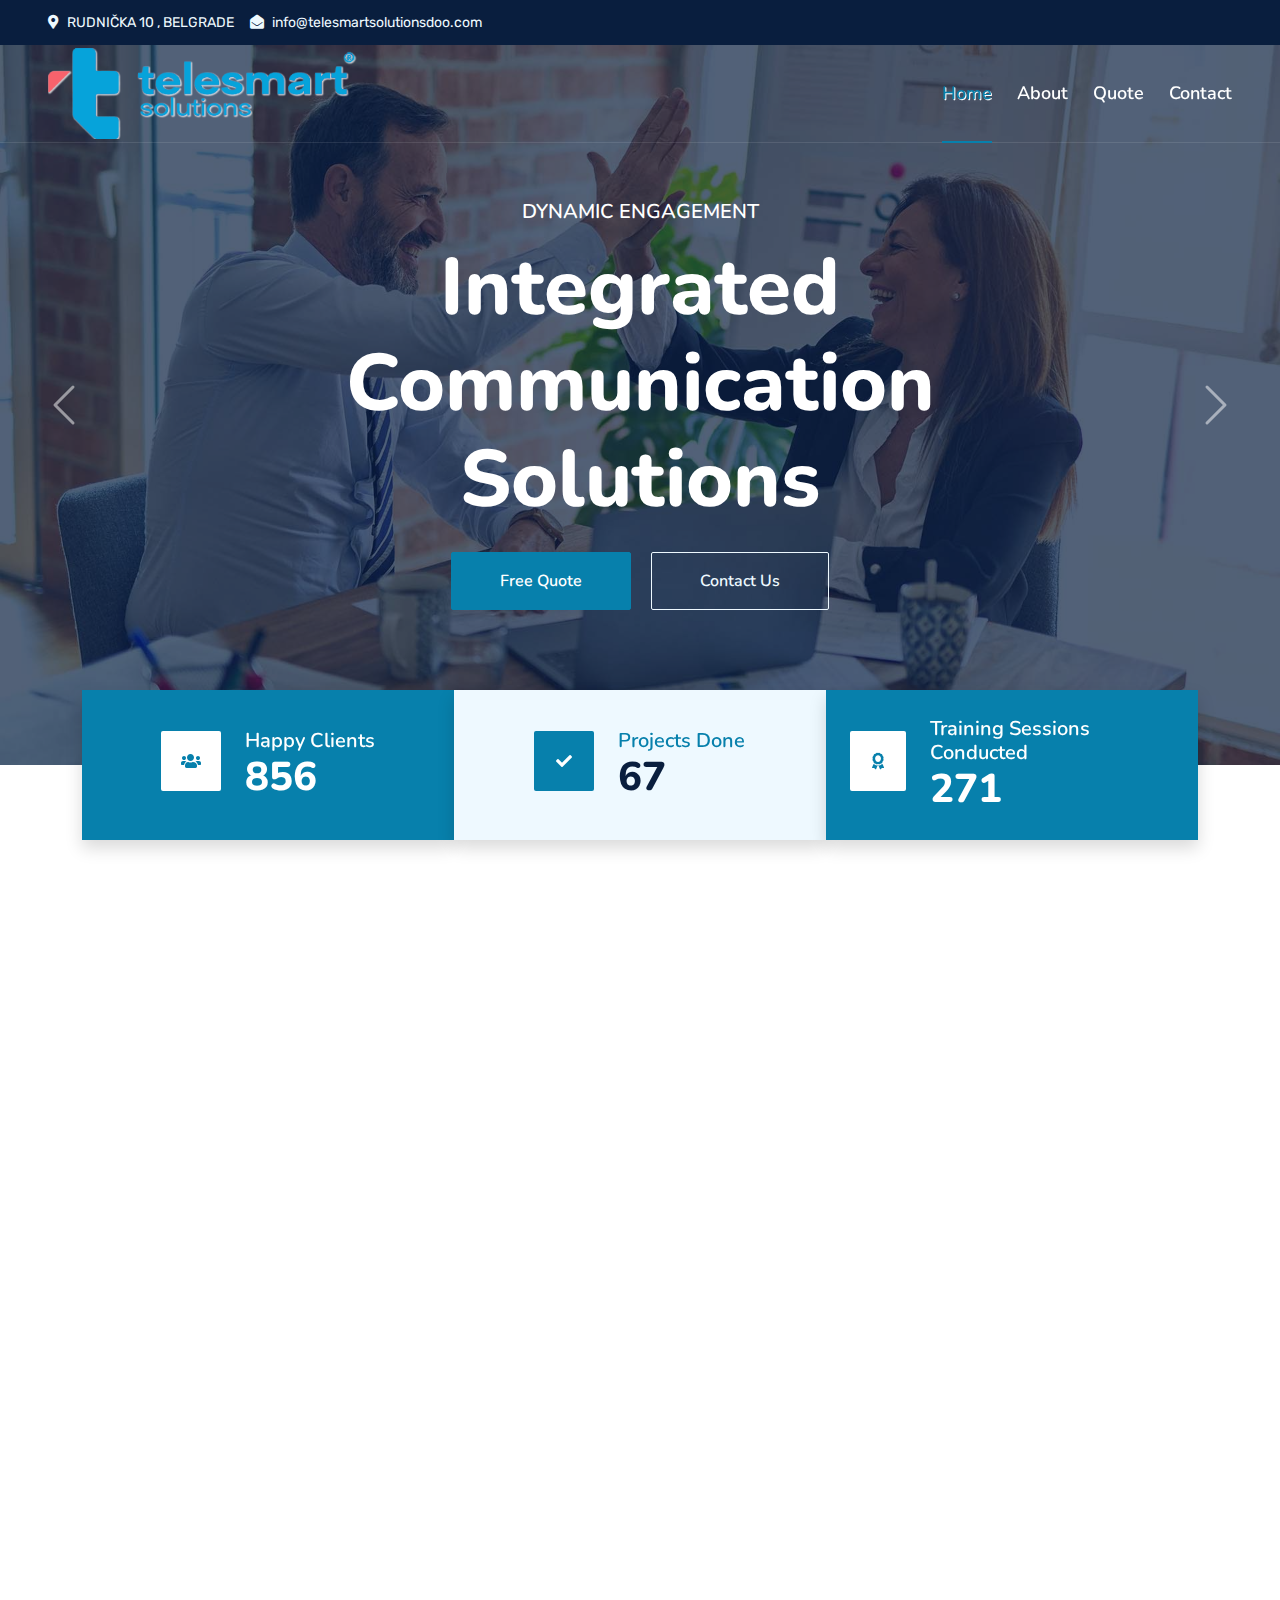
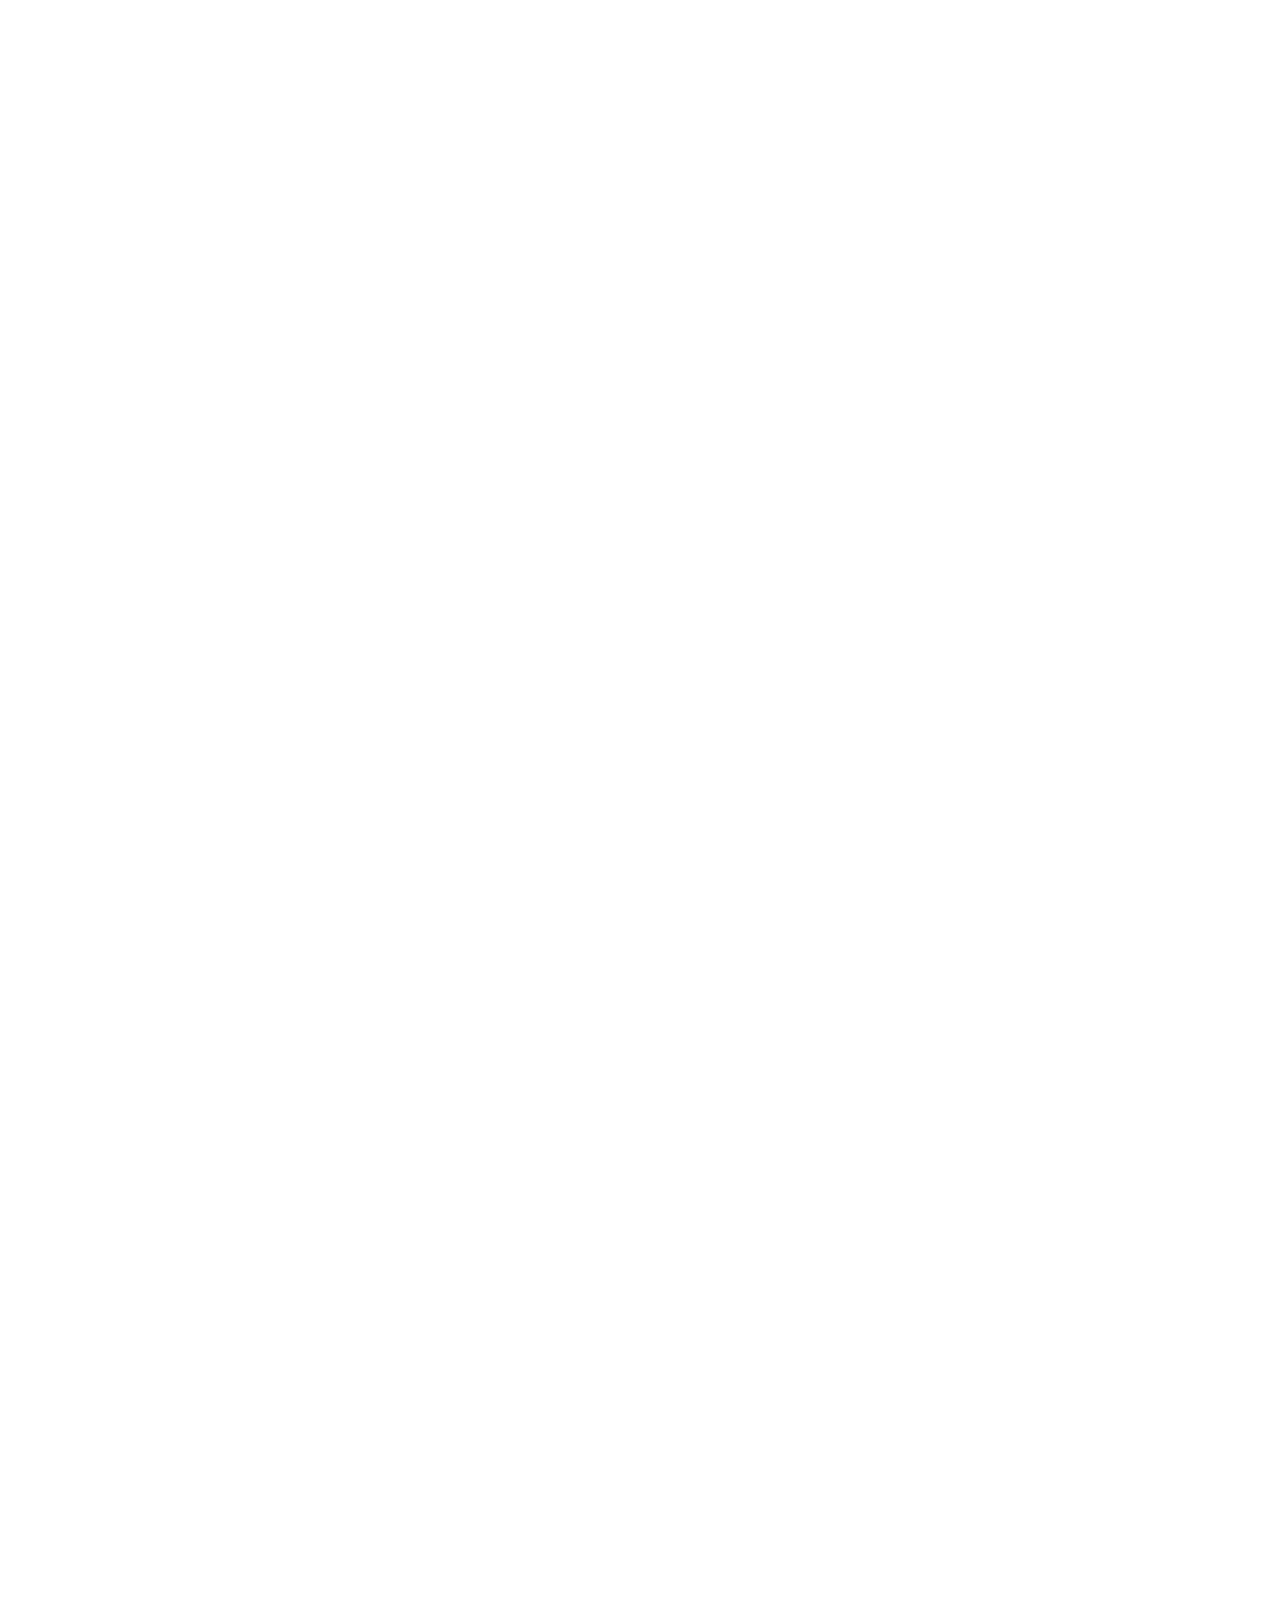
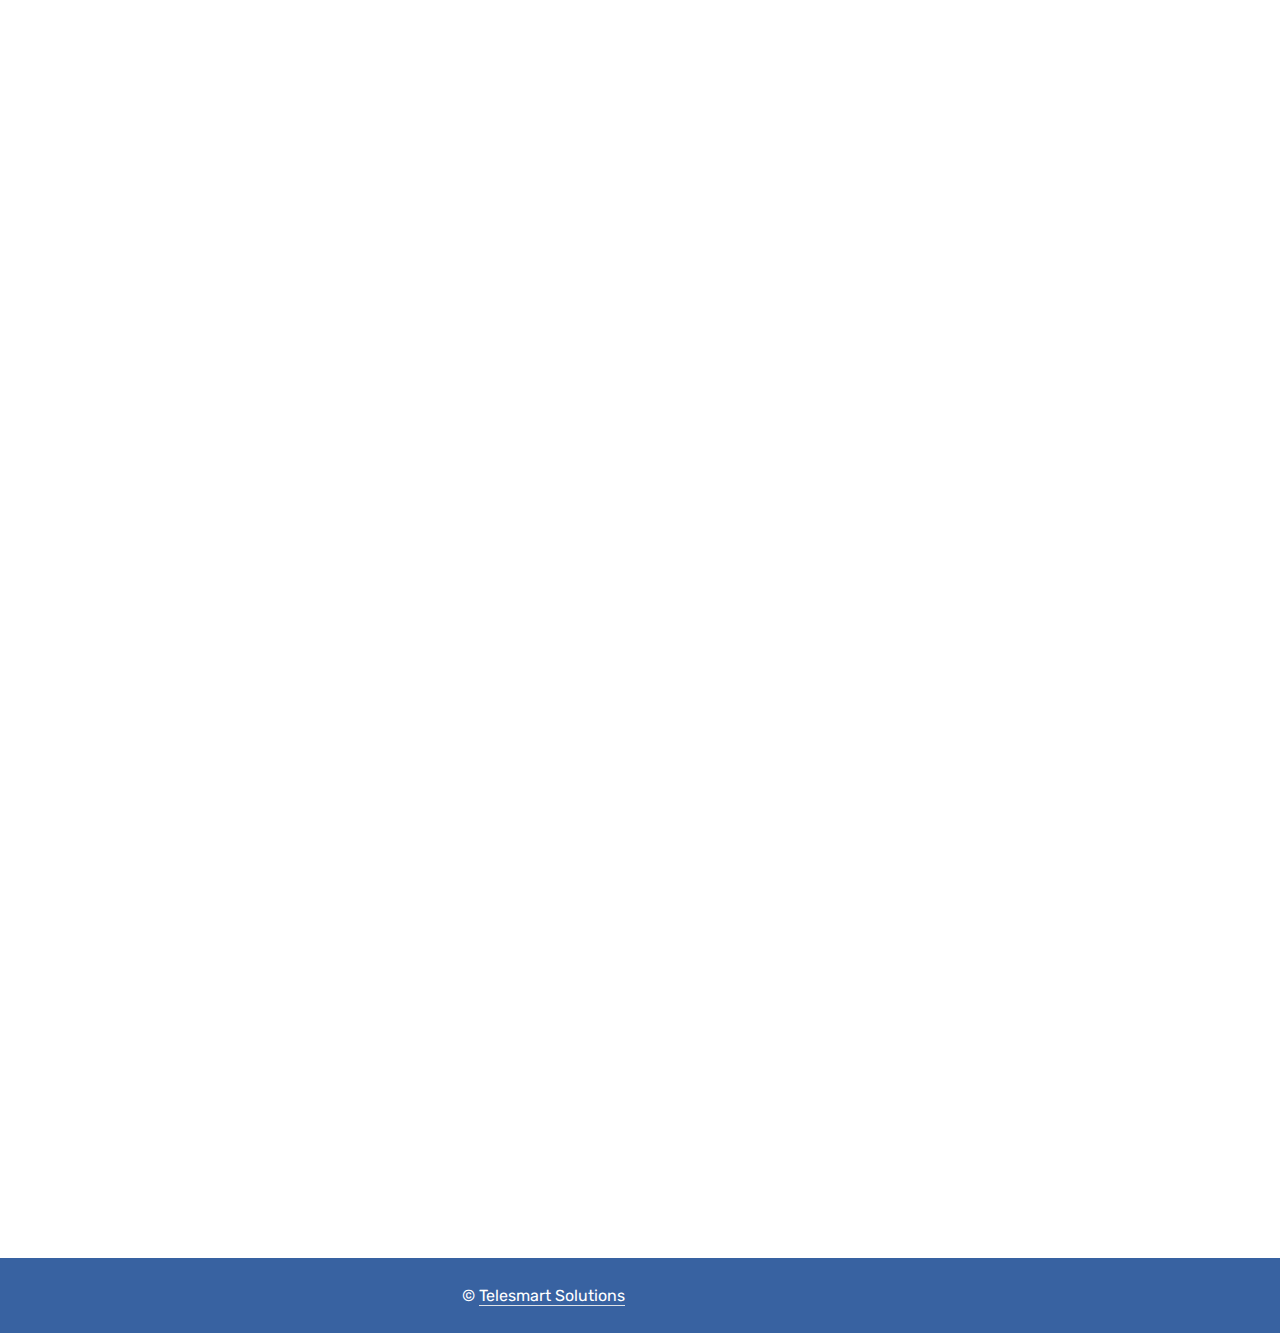
==== index.html @ 0336712b "color changed" ====
<!DOCTYPE html>
<html lang="en">

<head>
    <meta charset="utf-8">
    <title>Telesmart Solutions</title>
    <meta content="width=device-width, initial-scale=1.0" name="viewport">
    <meta content="Free HTML Templates" name="keywords">
    <meta content="Free HTML Templates" name="description">

    <!-- Favicon -->
    <link href="img/favicon.png" rel="icon">

    <!-- Google Web Fonts -->
    <link rel="preconnect" href="https://fonts.googleapis.com">
    <link rel="preconnect" href="https://fonts.gstatic.com" crossorigin>
    <link href="https://fonts.googleapis.com/css2?family=Nunito:wght@400;600;700;800&family=Rubik:wght@400;500;600;700&display=swap" rel="stylesheet">

    <!-- Icon Font Stylesheet -->
    <link href="https://cdnjs.cloudflare.com/ajax/libs/font-awesome/5.10.0/css/all.min.css" rel="stylesheet">
    <link href="https://cdn.jsdelivr.net/npm/bootstrap-icons@1.4.1/font/bootstrap-icons.css" rel="stylesheet">

    <!-- Libraries Stylesheet -->
    <link href="lib/owlcarousel/assets/owl.carousel.min.css" rel="stylesheet">
    <link href="lib/animate/animate.min.css" rel="stylesheet">

    <!-- Customized Bootstrap Stylesheet -->
    <link href="css/bootstrap.min.css" rel="stylesheet">

    <!-- Template Stylesheet -->
    <link href="css/style.css" rel="stylesheet">
</head>

<body>
    <!-- Spinner Start -->
    <div id="spinner" class="show bg-white position-fixed translate-middle w-100 vh-100 top-50 start-50 d-flex align-items-center justify-content-center">
        <div class="spinner"></div>
    </div>
    <!-- Spinner End -->


    <!-- Topbar Start -->
    <div class="container-fluid bg-dark px-5 d-none d-lg-block">
        <div class="row gx-0">
            <div class="col-lg-8 text-center text-lg-start mb-2 mb-lg-0">
                <div class="d-inline-flex align-items-center" style="height: 45px;">
                    <small class="me-3 text-light"><i class="fa fa-map-marker-alt me-2"></i>RUDNIČKA 10 , BELGRADE</small>
                    <!-- <small class="me-3 text-light"><i class="fa fa-phone-alt me-2"></i>+012 345 6789</small> -->
                    <small class="text-light"><i class="fa fa-envelope-open me-2"></i>info@telesmartsolutionsdoo.com</small>
                </div>
            </div>

        </div>
    </div>
    <!-- Topbar End -->


    <!-- Navbar & Carousel Start -->
    <div class="container-fluid position-relative p-0">
        <nav class="navbar navbar-expand-lg navbar-dark px-5 py-3 py-lg-0">
            <a href="index.html" class="navbar-brand p-0">
                <!-- <h1 class="m-0"><i class="fa fa-user-tie me-2"></i>Telessmart</h1> -->
                <img src="./img/telesmart.png" alt="Brand Icon" class="w-75">
            </a>
            <button class="navbar-toggler" type="button" data-bs-toggle="collapse" data-bs-target="#navbarCollapse">
                <span class="fa fa-bars"></span>
            </button>
            <div class="collapse navbar-collapse" id="navbarCollapse">
                <div class="navbar-nav ms-auto py-0">
                    <a href="index.html" class="nav-item nav-link active">Home</a>
                    <a href="/about.html" class="nav-item nav-link">About</a>
                    <a href="/quote.html" class="nav-item nav-link">Quote</a>
                   

                    <a href="contact.html" class="nav-item nav-link">Contact</a>
                </div>
                
            </div>
        </nav>

        <div id="header-carousel" class="carousel slide carousel-fade" data-bs-ride="carousel">
            <div class="carousel-inner">
                <div class="carousel-item active">
                    <img class="w-100" src="img/carousel-1.jpg" alt="Image">
                    <div class="carousel-caption d-flex flex-column align-items-center justify-content-center">
                        <div class="p-3" style="max-width: 900px;">
                            <h5 class="text-white text-uppercase mb-3 animated slideInDown">Dynamic Engagement</h5>
                            <h1 class="display-1 text-white mb-md-4 animated zoomIn">Integrated Communication Solutions</h1>
                            <a href="#quote" class="btn btn-primary py-md-3 px-md-5 me-3 animated slideInLeft">Free Quote</a>
                            <a href="" class="btn btn-outline-light py-md-3 px-md-5 animated slideInRight">Contact Us</a>
                        </div>
                    </div>
                </div>
                <div class="carousel-item">
                    <img class="w-100" src="img/carousel-2.jpg" alt="Image">
                    <div class="carousel-caption d-flex flex-column align-items-center justify-content-center">
                        <div class="p-3" style="max-width: 900px;">
                            <h5 class="text-white text-uppercase mb-3 animated slideInDown">Purposeful Dialogue</h5>
                            <h1 class="display-1 text-white mb-md-4 animated zoomIn">Creative Information Exchange</h1>
                            <a href="#quote" class="btn btn-primary py-md-3 px-md-5 me-3 animated slideInLeft">Free Quote</a>
                            <a href="" class="btn btn-outline-light py-md-3 px-md-5 animated slideInRight">Contact Us</a>
                        </div>
                    </div>
                </div>
            </div>
            <button class="carousel-control-prev" type="button" data-bs-target="#header-carousel"
                data-bs-slide="prev">
                <span class="carousel-control-prev-icon" aria-hidden="true"></span>
                <span class="visually-hidden">Previous</span>
            </button>
            <button class="carousel-control-next" type="button" data-bs-target="#header-carousel"
                data-bs-slide="next">
                <span class="carousel-control-next-icon" aria-hidden="true"></span>
                <span class="visually-hidden">Next</span>
            </button>
        </div>
    </div>
    <!-- Navbar & Carousel End -->


    <!-- Full Screen Search Start -->
    <div class="modal fade" id="searchModal" tabindex="-1">
        <div class="modal-dialog modal-fullscreen">
            <div class="modal-content" style="background: rgba(9, 30, 62, .7);">
                <div class="modal-header border-0">
                    <button type="button" class="btn bg-white btn-close" data-bs-dismiss="modal" aria-label="Close"></button>
                </div>
                <div class="modal-body d-flex align-items-center justify-content-center">
                    <div class="input-group" style="max-width: 600px;">
                        <input type="text" class="form-control bg-transparent border-primary p-3" placeholder="Type search keyword">
                        <button class="btn btn-primary px-4"><i class="bi bi-search"></i></button>
                    </div>
                </div>
            </div>
        </div>
    </div>
    <!-- Full Screen Search End -->


    <!-- Facts Start -->
    <div class="container-fluid facts py-5 pt-lg-0">
        <div class="container py-5 pt-lg-0">
            <div class="row gx-0">
                <div class="col-lg-4 wow zoomIn" data-wow-delay="0.1s">
                    <div class="bg-primary shadow d-flex align-items-center justify-content-center p-4" style="height: 150px;">
                        <div class="bg-white d-flex align-items-center justify-content-center rounded mb-2" style="width: 60px; height: 60px;">
                            <i class="fa fa-users text-primary"></i>
                        </div>
                        <div class="ps-4">
                            <h5 class="text-white mb-0">Happy Clients</h5>
                            <h1 class="text-white mb-0" data-toggle="counter-up">2554</h1>
                        </div>
                    </div>
                </div>
                <div class="col-lg-4 wow zoomIn" data-wow-delay="0.3s">
                    <div class="bg-light shadow d-flex align-items-center justify-content-center p-4" style="height: 150px;">
                        <div class="bg-primary d-flex align-items-center justify-content-center rounded mb-2" style="width: 60px; height: 60px;">
                            <i class="fa fa-check text-white"></i>
                        </div>
                        <div class="ps-4">
                            <h5 class="text-primary mb-0">Projects Done</h5>
                            <h1 class="mb-0" data-toggle="counter-up">199</h1>
                        </div>
                    </div>
                </div>
                <div class="col-lg-4 wow zoomIn" data-wow-delay="0.6s">
                    <div class="bg-primary shadow d-flex align-items-center justify-content-center p-4" style="height: 150px;">
                        <div class="bg-white d-flex align-items-center justify-content-center rounded mb-2" style="width: 60px; height: 60px;">
                            <i class="fa fa-award text-primary"></i>
                        </div>
                        <div class="ps-4">
                            <h5 class="text-white mb-0">Training Sessions Conducted</h5>
                            <h1 class="text-white mb-0" data-toggle="counter-up">810</h1>
                        </div>
                    </div>
                </div>
            </div>
        </div>
    </div>
    <!-- Facts Start -->


    <!-- About Start -->
    <div class="container-fluid py-5 wow fadeInUp" data-wow-delay="0.1s">
        <div class="container py-5">
            <div class="row g-5">
                <div class="col-lg-7">
                    <div class="section-title position-relative pb-3 mb-5">
                        <h5 class="fw-bold text-primary text-uppercase">About Us</h5>
                        <h1 class="mb-0">"Global Reach, Innovative Telecom Solutions"</h1>
                    </div>
                    <p class="mb-4">With our innovative and accessible telecom solutions, we provide uninterrupted communication. Even in challenging conditions, we surpass boundaries by offering reliable connectivity.</p>
                    <div class="row g-0 mb-3">
                        <div class="col-sm-6 wow zoomIn" data-wow-delay="0.2s">
                            <h5 class="mb-3"><i class="fa fa-check text-primary me-3"></i>Customized Solutions</h5>
                            <h5 class="mb-3"><i class="fa fa-check text-primary me-3"></i>Professional Staff</h5>
                        </div>
                        <div class="col-sm-6 wow zoomIn" data-wow-delay="0.4s">
                            <h5 class="mb-3"><i class="fa fa-check text-primary me-3"></i>24/7 Support</h5>
                            <h5 class="mb-3"><i class="fa fa-check text-primary me-3"></i>Fair Prices</h5>
                        </div>
                    </div>
                   <!--  <div class="d-flex align-items-center mb-4 wow fadeIn" data-wow-delay="0.6s">
                        <div class="bg-primary d-flex align-items-center justify-content-center rounded" style="width: 60px; height: 60px;">
                            <i class="fa fa-phone-alt text-white"></i>
                        </div>
                        <div class="ps-4">
                            <h5 class="mb-2">Call to ask any question</h5>
                            <h4 class="text-primary mb-0">+012 345 6789</h4>
                        </div>
                    </div> -->
                    <a href="#quote" class="btn btn-primary py-3 px-5 mt-3 wow zoomIn" data-wow-delay="0.9s">Request A Quote</a>
                </div>
                <div class="col-lg-5" style="min-height: 500px;">
                    <div class="position-relative h-100">
                        <img class="position-absolute w-100 h-100 rounded wow zoomIn" data-wow-delay="0.9s" src="img/about.jpg" style="object-fit: cover;">
                    </div>
                </div>
            </div>
        </div>
    </div>
    <!-- About End -->


    <!-- Features Start -->
    <div class="container-fluid py-5 wow fadeInUp" data-wow-delay="0.1s">
        <div class="container py-5">
            <div class="section-title text-center position-relative pb-3 mb-5 mx-auto" style="max-width: 600px;">
                <h5 class="fw-bold text-primary text-uppercase">Why Choose Us</h5>
                <h1 class="mb-0">Your Gateway to Global Communication</h1>
            </div>
            <div class="row g-5">
                <div class="col-lg-4">
                    <div class="row g-5">
                        <div class="col-12 wow zoomIn" data-wow-delay="0.2s">
                            <div class="bg-primary rounded d-flex align-items-center justify-content-center mb-3" style="width: 60px; height: 60px;">
                                <i class="fa fa-cubes text-white"></i>
                            </div>
                            <h4>Peak Performers</h4>
                            <p class="mb-0">Our team consistently delivers top-tier results, setting industry benchmarks for quality and efficiency</p>
                        </div>
                        <div class="col-12 wow zoomIn" data-wow-delay="0.6s">
                            <div class="bg-primary rounded d-flex align-items-center justify-content-center mb-3" style="width: 60px; height: 60px;">
                                <i class="fa fa-award text-white"></i>
                            </div>
                            <h4>Award Winning</h4>
                            <p class="mb-0">Recognized for our excellence, we've received numerous awards for our innovative solutions and exceptional service.</p>
                        </div>
                    </div>
                </div>
                <div class="col-lg-4  wow zoomIn" data-wow-delay="0.9s" style="min-height: 350px;">
                    <div class="position-relative h-100">
                        <img class="position-absolute w-100 h-100 rounded wow zoomIn" data-wow-delay="0.1s" src="img/feature.jpg" style="object-fit: cover;">
                    </div>
                </div>
                <div class="col-lg-4">
                    <div class="row g-5">
                        <div class="col-12 wow zoomIn" data-wow-delay="0.4s">
                            <div class="bg-primary rounded d-flex align-items-center justify-content-center mb-3" style="width: 60px; height: 60px;">
                                <i class="fa fa-users-cog text-white"></i>
                            </div>
                            <h4>Professional Staff</h4>
                            <p class="mb-0">Our dedicated team of professionals is highly trained and committed to delivering outstanding customer experiences.</p>
                        </div>
                        <div class="col-12 wow zoomIn" data-wow-delay="0.8s">
                            <div class="bg-primary rounded d-flex align-items-center justify-content-center mb-3" style="width: 60px; height: 60px;">
                                <i class="fa fa-phone-alt text-white"></i>
                            </div>
                            <h4>24/7 Support</h4>
                            <p class="mb-0">We provide round-the-clock support, ensuring that help is always available whenever you need it, day or night.</p>
                        </div>
                    </div>
                </div>
            </div>
        </div>
    </div>
    <!-- Features Start -->


    <!-- Service Start -->
    <div class="container-fluid py-5 wow fadeInUp" data-wow-delay="0.1s">
        <div class="container py-5">
            <div class="section-title text-center position-relative pb-3 mb-5 mx-auto" style="max-width: 600px;">
                <h5 class="fw-bold text-primary text-uppercase">Our Services</h5>
                <h1 class="mb-0">Custom IT Solutions for Your Successful Business</h1>
            </div>
            <div class="row g-5">
                <div class="col-lg-4 col-md-6 wow zoomIn" data-wow-delay="0.3s">
                    <div class="service-item bg-light rounded d-flex flex-column align-items-center justify-content-center text-center">
                        <div class="service-icon">
                            <i class="fa fa-shield-alt text-white"></i>
                        </div>
                        <h4 class="mb-3">Customer Services</h4>
                        <p class="m-0">Our customer services aim to always satisfy you by providing fast and effective solutions to your problems.</p>
                        
                    </div>
                </div>
                <div class="col-lg-4 col-md-6 wow zoomIn" data-wow-delay="0.6s">
                    <div class="service-item bg-light rounded d-flex flex-column align-items-center justify-content-center text-center">
                        <div class="service-icon">
                            <i class="fa fa-chart-pie text-white"></i>
                        </div>
                        <h4 class="mb-3">Inbound Calls</h4>
                        <p class="m-0">In your inbound calls, we offer professional and personalized services to respond to your needs instantly.</p>
                        
                    </div>
                </div>
                <div class="col-lg-4 col-md-6 wow zoomIn" data-wow-delay="0.9s">
                    <div class="service-item bg-light rounded d-flex flex-column align-items-center justify-content-center text-center">
                        <div class="service-icon">
                            <i class="fa fa-code text-white"></i>
                        </div>
                        <h4 class="mb-3">Outbound Calls</h4>
                        <p class="m-0">With our outbound calls, we strengthen your customer relations and offer proactive solutions to achieve your business goals.</p>
                        
                    </div>
                </div>
                <div class="col-lg-4 col-md-6 wow zoomIn" data-wow-delay="0.3s">
                    <div class="service-item bg-light rounded d-flex flex-column align-items-center justify-content-center text-center">
                        <div class="service-icon">
                            <i class="fab fa-android text-white"></i>
                        </div>
                        <h4 class="mb-3">Omnichannel Services</h4>
                        <p class="m-0">Our omnichannel services provide a seamless and integrated customer experience across all communication channels.</p>
                        
                    </div>
                </div>
                <div class="col-lg-4 col-md-6 wow zoomIn" data-wow-delay="0.6s">
                    <div class="service-item bg-light rounded d-flex flex-column align-items-center justify-content-center text-center">
                        <div class="service-icon">
                            <i class="fa fa-search text-white"></i>
                        </div>
                        <h4 class="mb-3">CRM Integrations</h4>
                        <p class="m-0">Our CRM integrations help you effectively manage your customer data and optimize your workflows.</p>
                        
                    </div>
                </div>
                <div class="col-lg-4 col-md-6 wow zoomIn" data-wow-delay="0.6s">
                    <div class="service-item bg-light rounded d-flex flex-column align-items-center justify-content-center text-center">
                        <div class="service-icon">
                            <i class="fa fa-search text-white"></i>
                        </div>
                        <h4 class="mb-3">Social Media Support</h4>
                        <p class="m-0">With our social media support, we enhance your interaction with customers on online platforms and strengthen your brand loyalty.</p>
                        
                    </div>
                </div>
            </div>
        </div>
    </div>
    <!-- Service End -->




    <!-- Quote Start -->
    <div class="container-fluid py-5 wow fadeInUp " data-wow-delay="0.1s" id="quote">
        <div class="container py-5">
            <div class="row g-5">
                <div class="col-lg-7">
                    <div class="section-title position-relative pb-3 mb-5">
                        <h5 class="fw-bold text-primary text-uppercase">Request A Quote</h5>
                        <h1 class="mb-0">Looking for a Complimentary Quote? Don't Hesitate to Reach Out to Us!</h1>
                    </div>
                    
                    <p class="mb-4">Feel free to contact us for the information you need and a free quote. We are committed to providing quick and clear responses to your inquiries. We are here to offer you personalized and detailed information without any obligation. With transparent communication, we aim to help you understand the full scope and benefits of our services.</p>
                    
                </div>
                <div class="col-lg-5">
                    <div class="bg-primary rounded h-100 d-flex align-items-center p-5 wow zoomIn" data-wow-delay="0.9s">
                        <form id="quoteForm">
                            <div class="row g-3">
                                <div class="col-xl-12">
                                    <input type="text" class="form-control bg-light border-0" placeholder="Your Name" style="height: 55px;" required>
                                </div>
                                <div class="col-12">
                                    <input type="email" class="form-control bg-light border-0" placeholder="Your Email" style="height: 55px;" required>
                                </div>
                                <div class="col-12">
                                    <select class="form-select bg-light border-0"  style="height: 55px;">
                                        <option selected disabled hidden>Select A Service</option>
                                        <option value="1">Customer Services</option>
                                        <option value="2">Inbound Calls</option>
                                        <option value="3">Outbound Calls</option>
                                        <option value="4">Omnichannel Services</option>
                                        <option value="5">CRM Integrations</option>
                                        <option value="6">Social Media Support</option>
                                    </select>
                                </div>
                                <div class="col-12">
                                    <textarea class="form-control bg-light border-0" rows="3" placeholder="Message" required></textarea>
                                </div>
                                <div class="col-12">
                                    <button class="btn btn-dark w-100 py-3" type="button" onclick="checkFormAndRedirect()">Request A Quote</button>
                                </div>
                            </div>
                        </form>
                    </div>
                </div>
            </div>
        </div>
    </div>
    <!-- Quote End -->






    <!-- Vendor Start -->
  <!--   <div class="container-fluid py-5 wow fadeInUp" data-wow-delay="0.1s">
        <div class="container py-5 mb-5">
            <div class="bg-white">
                <div class="owl-carousel vendor-carousel">
                    <img src="img/vendor-1.jpg" alt="">
                    <img src="img/vendor-2.jpg" alt="">
                    <img src="img/vendor-3.jpg" alt="">
                    <img src="img/vendor-4.jpg" alt="">
                    <img src="img/vendor-5.jpg" alt="">
                    <img src="img/vendor-6.jpg" alt="">
                    <img src="img/vendor-7.jpg" alt="">
                    <img src="img/vendor-8.jpg" alt="">
                    <img src="img/vendor-9.jpg" alt="">
                </div>
            </div>
        </div>
    </div>  -->
    <!-- Vendor End -->
    

    <!-- Footer Start -->
    <div class="container-fluid bg-dark text-light mt-5 wow fadeInUp" data-wow-delay="0.1s">
        <div class="container">
            <div class="row gx-5">
                <div class="col-lg-4 col-md-6 footer-about">
                    <div class="d-flex flex-column align-items-center justify-content-center text-center h-100 bg-primary p-4">
                        <a href="index.html" class="navbar-brand">
                            <h1 class="m-0 text-white"><i class="fa fa-user-tie me-2"></i>Telesmart</h1>
                        </a>
                        <p class="mt-3 mb-4">Subscribe to our newsletter for the latest updates and exclusive offers. Quick, free registration and you can unsubscribe anytime. Stay informed with us!</p>
                        <form action="">
                            <div class="input-group">
                                <input type="text" class="form-control border-white p-3" placeholder="Your Email">
                                <button class="btn btn-dark">Sign Up</button>
                            </div>
                        </form>
                    </div>
                </div>
                <div class="col-lg-8 col-md-6">
                    <div class="row gx-5">
                        <div class="col-lg-6 col-md-12 pt-5 mb-5">
                            <div class="section-title section-title-sm position-relative pb-3 mb-4">
                                <h3 class="text-light mb-0">Get In Touch</h3>
                            </div>
                            <div class="d-flex mb-2">
                                <i class="bi bi-geo-alt text-primary me-2"></i>
                                <p class="mb-0">RUDNIČKA 10 , BELGRADE , SERBIA</p>
                            </div>
                            <div class="d-flex mb-2">
                                <i class="bi bi-envelope-open text-primary me-2"></i>
                                <p class="mb-0">info@telesmartsolutionsdoo.com</p>
                            </div>
                            <!-- <div class="d-flex mb-2">
                                <i class="bi bi-telephone text-primary me-2"></i>
                                <p class="mb-0">+012 345 67890</p>
                            </div> -->
                            <div class="d-flex mt-4">
                                <a class="btn btn-primary btn-square me-2" href="#"><i class="fab fa-twitter fw-normal"></i></a>
                                <a class="btn btn-primary btn-square me-2" href="#"><i class="fab fa-facebook-f fw-normal"></i></a>
                                <a class="btn btn-primary btn-square me-2" href="#"><i class="fab fa-linkedin-in fw-normal"></i></a>
                                <a class="btn btn-primary btn-square" href="#"><i class="fab fa-instagram fw-normal"></i></a>
                            </div>
                        </div>
                        <div class="col-lg-6 col-md-12 pt-0 pt-lg-5 mb-5">
                            <div class="section-title section-title-sm position-relative pb-3 mb-4">
                                <h3 class="text-light mb-0">Quick Links</h3>
                            </div>
                            <div class="link-animated d-flex flex-column justify-content-start">
                                <a class="text-light mb-2" href="/"><i class="bi bi-arrow-right text-primary me-2"></i>Home</a>
                                <a class="text-light mb-2" href="/about.html"><i class="bi bi-arrow-right text-primary me-2"></i>About Us</a>
                                <a class="text-light mb-2" href="/quote.html"><i class="bi bi-arrow-right text-primary me-2"></i>Quote</a>
                                <a class="text-light" href="contact.html"><i class="bi bi-arrow-right text-primary me-2"></i>Contact Us</a>
                            </div>
                        </div>
                        
                    </div>
                </div>
            </div>
        </div>
    </div>
    <div class="container-fluid text-white" style="background: #3862a1;">
        <div class="container text-center">
            <div class="row justify-content-end">
                <div class="col-lg-8 col-md-6">
                    <div class="d-flex align-items-center justify-content-start" style="height: 75px;">
                        <p class="mb-0">&copy; <a class="text-white border-bottom" href="#">Telesmart Solutions</a> 
						
						
                    </div>
                </div>
            </div>
        </div>
    </div>
    <!-- Footer End -->


    <!-- Back to Top -->
    <a href="#" class="btn btn-lg btn-primary btn-lg-square rounded back-to-top"><i class="bi bi-arrow-up"></i></a>


    <!-- JavaScript Libraries -->
    <script src="https://code.jquery.com/jquery-3.4.1.min.js"></script>
    <script src="https://cdn.jsdelivr.net/npm/bootstrap@5.0.0/dist/js/bootstrap.bundle.min.js"></script>
    <script src="lib/wow/wow.min.js"></script>
    <script src="lib/easing/easing.min.js"></script>
    <script src="lib/waypoints/waypoints.min.js"></script>
    <script src="lib/counterup/counterup.min.js"></script>
    <script src="lib/owlcarousel/owl.carousel.min.js"></script>

    <!-- Template Javascript -->
    <script src="js/main.js"></script>
</body>

</html>
---- css/style.css ----
/********** Template CSS **********/
:root {
    --primary: #0780ac;
    --secondary: #34AD54;
    --light: #EEF9FF;
    --dark: #091E3E;
}


/*** Spinner ***/
.spinner {
    width: 40px;
    height: 40px;
    background: var(--primary);
    margin: 100px auto;
    -webkit-animation: sk-rotateplane 1.2s infinite ease-in-out;
    animation: sk-rotateplane 1.2s infinite ease-in-out;
}

@-webkit-keyframes sk-rotateplane {
    0% {
        -webkit-transform: perspective(120px)
    }
    50% {
        -webkit-transform: perspective(120px) rotateY(180deg)
    }
    100% {
        -webkit-transform: perspective(120px) rotateY(180deg) rotateX(180deg)
    }
}

@keyframes sk-rotateplane {
    0% {
        transform: perspective(120px) rotateX(0deg) rotateY(0deg);
        -webkit-transform: perspective(120px) rotateX(0deg) rotateY(0deg)
    }
    50% {
        transform: perspective(120px) rotateX(-180.1deg) rotateY(0deg);
        -webkit-transform: perspective(120px) rotateX(-180.1deg) rotateY(0deg)
    }
    100% {
        transform: perspective(120px) rotateX(-180deg) rotateY(-179.9deg);
        -webkit-transform: perspective(120px) rotateX(-180deg) rotateY(-179.9deg);
    }
}

#spinner {
    opacity: 0;
    visibility: hidden;
    transition: opacity .5s ease-out, visibility 0s linear .5s;
    z-index: 99999;
}

#spinner.show {
    transition: opacity .5s ease-out, visibility 0s linear 0s;
    visibility: visible;
    opacity: 1;
}


/*** Heading ***/
h1,
h2,
.fw-bold {
    font-weight: 800 !important;
}

h3,
h4,
.fw-semi-bold {
    font-weight: 700 !important;
}

h5,
h6,
.fw-medium {
    font-weight: 600 !important;
}


/*** Button ***/
.btn {
    font-family: 'Nunito', sans-serif;
    font-weight: 600;
    transition: .5s;
}

.btn-primary,
.btn-secondary {
    color: #FFFFFF;
    box-shadow: inset 0 0 0 50px transparent;
}

.btn-primary:hover {
    box-shadow: inset 0 0 0 0 var(--primary);
}

.btn-secondary:hover {
    box-shadow: inset 0 0 0 0 var(--secondary);
}

.btn-square {
    width: 36px;
    height: 36px;
}

.btn-sm-square {
    width: 30px;
    height: 30px;
}

.btn-lg-square {
    width: 48px;
    height: 48px;
}

.btn-square,
.btn-sm-square,
.btn-lg-square {
    padding-left: 0;
    padding-right: 0;
    text-align: center;
}


/*** Navbar ***/
.navbar-dark .navbar-nav .nav-link {
    font-family: 'Nunito', sans-serif;
    position: relative;
    margin-left: 25px;
    padding: 35px 0;
    color: #FFFFFF;
    font-size: 18px;
    font-weight: 600;
    outline: none;
    transition: .5s;
}

.sticky-top.navbar-dark .navbar-nav .nav-link {
    padding: 20px 0;
    color: var(--dark);
}

.navbar-dark .navbar-nav .nav-link:hover,
.navbar-dark .navbar-nav .nav-link.active {
    color: var(--primary);
    text-shadow:  1px 1px    #ffffff;
    
}

.navbar-dark .navbar-brand h1 {
    color: #FFFFFF;
}

.navbar-dark .navbar-toggler {
    color: var(--primary) !important;
    border-color: var(--primary) !important;
}

@media (max-width: 991.98px) {
    .sticky-top.navbar-dark {
        position: relative;
        background: #FFFFFF;
    }

    .navbar-dark .navbar-nav .nav-link,
    .navbar-dark .navbar-nav .nav-link.show,
    .sticky-top.navbar-dark .navbar-nav .nav-link {
        padding: 10px 0;
        color: var(--dark);
    }

    .navbar-dark .navbar-brand h1 {
        color: var(--primary);
    }
}

@media (min-width: 992px) {
    .navbar-dark {
        position: absolute;
        width: 100%;
        top: 0;
        left: 0;
        border-bottom: 1px solid rgba(256, 256, 256, .1);
        z-index: 999;
    }
    
    .sticky-top.navbar-dark {
        position: fixed;
        background: #FFFFFF;
    }

    .navbar-dark .navbar-nav .nav-link::before {
        position: absolute;
        content: "";
        width: 0;
        height: 2px;
        bottom: -1px;
        left: 50%;
        background: var(--primary);
        transition: .5s;
    }

    .navbar-dark .navbar-nav .nav-link:hover::before,
    .navbar-dark .navbar-nav .nav-link.active::before {
        width: 100%;
        left: 0;
    }

    .navbar-dark .navbar-nav .nav-link.nav-contact::before {
        display: none;
    }

    .sticky-top.navbar-dark .navbar-brand h1 {
        color: var(--primary);
    }
}


/*** Carousel ***/
.carousel-caption {
    top: 0;
    left: 0;
    right: 0;
    bottom: 0;
    background: rgba(9, 30, 62, .7);
    z-index: 1;
}

@media (max-width: 576px) {
    .carousel-caption h5 {
        font-size: 14px;
        font-weight: 500 !important;
    }

    .carousel-caption h1 {
        font-size: 30px;
        font-weight: 600 !important;
    }
}

.carousel-control-prev,
.carousel-control-next {
    width: 10%;
}

.carousel-control-prev-icon,
.carousel-control-next-icon {
    width: 3rem;
    height: 3rem;
}


/*** Section Title ***/
.section-title::before {
    position: absolute;
    content: "";
    width: 150px;
    height: 5px;
    left: 0;
    bottom: 0;
    background: var(--primary);
    border-radius: 2px;
}

.section-title.text-center::before {
    left: 50%;
    margin-left: -75px;
}

.section-title.section-title-sm::before {
    width: 90px;
    height: 3px;
}

.section-title::after {
    position: absolute;
    content: "";
    width: 6px;
    height: 5px;
    bottom: 0px;
    background: #FFFFFF;
    -webkit-animation: section-title-run 5s infinite linear;
    animation: section-title-run 5s infinite linear;
}

.section-title.section-title-sm::after {
    width: 4px;
    height: 3px;
}

.section-title.text-center::after {
    -webkit-animation: section-title-run-center 5s infinite linear;
    animation: section-title-run-center 5s infinite linear;
}

.section-title.section-title-sm::after {
    -webkit-animation: section-title-run-sm 5s infinite linear;
    animation: section-title-run-sm 5s infinite linear;
}

@-webkit-keyframes section-title-run {
    0% {left: 0; } 50% { left : 145px; } 100% { left: 0; }
}

@-webkit-keyframes section-title-run-center {
    0% { left: 50%; margin-left: -75px; } 50% { left : 50%; margin-left: 45px; } 100% { left: 50%; margin-left: -75px; }
}

@-webkit-keyframes section-title-run-sm {
    0% {left: 0; } 50% { left : 85px; } 100% { left: 0; }
}


/*** Service ***/
.service-item {
    position: relative;
    height: 300px;
    padding: 0 30px;
    transition: .5s;
}

.service-item .service-icon {
    margin-bottom: 30px;
    width: 60px;
    height: 60px;
    display: flex;
    align-items: center;
    justify-content: center;
    background: var(--primary);
    border-radius: 2px;
    transform: rotate(-45deg);
}

.service-item .service-icon i {
    transform: rotate(45deg);
}

.service-item a.btn {
    position: absolute;
    width: 60px;
    bottom: -48px;
    left: 50%;
    margin-left: -30px;
    opacity: 0;
}

.service-item:hover a.btn {
    bottom: -24px;
    opacity: 1;
}


/*** Testimonial ***/
.testimonial-carousel .owl-dots {
    margin-top: 15px;
    display: flex;
    align-items: flex-end;
    justify-content: center;
}

.testimonial-carousel .owl-dot {
    position: relative;
    display: inline-block;
    margin: 0 5px;
    width: 15px;
    height: 15px;
    background: #DDDDDD;
    border-radius: 2px;
    transition: .5s;
}

.testimonial-carousel .owl-dot.active {
    width: 30px;
    background: var(--primary);
}

.testimonial-carousel .owl-item.center {
    position: relative;
    z-index: 1;
}

.testimonial-carousel .owl-item .testimonial-item {
    transition: .5s;
}

.testimonial-carousel .owl-item.center .testimonial-item {
    background: #FFFFFF !important;
    box-shadow: 0 0 30px #DDDDDD;
}


/*** Team ***/
.team-item {
    transition: .5s;
}

.team-social {
    position: absolute;
    width: 100%;
    height: 100%;
    top: 0;
    left: 0;
    display: flex;
    align-items: center;
    justify-content: center;
    transition: .5s;
}

.team-social a.btn {
    position: relative;
    margin: 0 3px;
    margin-top: 100px;
    opacity: 0;
}

.team-item:hover {
    box-shadow: 0 0 30px #DDDDDD;
}

.team-item:hover .team-social {
    background: rgba(9, 30, 62, .7);
}

.team-item:hover .team-social a.btn:first-child {
    opacity: 1;
    margin-top: 0;
    transition: .3s 0s;
}

.team-item:hover .team-social a.btn:nth-child(2) {
    opacity: 1;
    margin-top: 0;
    transition: .3s .05s;
}

.team-item:hover .team-social a.btn:nth-child(3) {
    opacity: 1;
    margin-top: 0;
    transition: .3s .1s;
}

.team-item:hover .team-social a.btn:nth-child(4) {
    opacity: 1;
    margin-top: 0;
    transition: .3s .15s;
}

.team-item .team-img img,
.blog-item .blog-img img  {
    transition: .5s;
}

.team-item:hover .team-img img,
.blog-item:hover .blog-img img {
    transform: scale(1.15);
}


/*** Miscellaneous ***/
@media (min-width: 991.98px) {
    .facts {
        position: relative;
        margin-top: -75px;
        z-index: 1;
    }
}

.back-to-top {
    position: fixed;
    display: none;
    right: 45px;
    bottom: 45px;
    z-index: 99;
}

.bg-header {
    background: linear-gradient(rgba(9, 30, 62, .7), rgba(9, 30, 62, .7)), url(../img/carousel-1.jpg) center center no-repeat;
    background-size: cover;
}

.link-animated a {
    transition: .5s;
}

.link-animated a:hover {
    padding-left: 10px;
}

@media (min-width: 767.98px) {
    .footer-about {
        margin-bottom: -75px;
    }
}
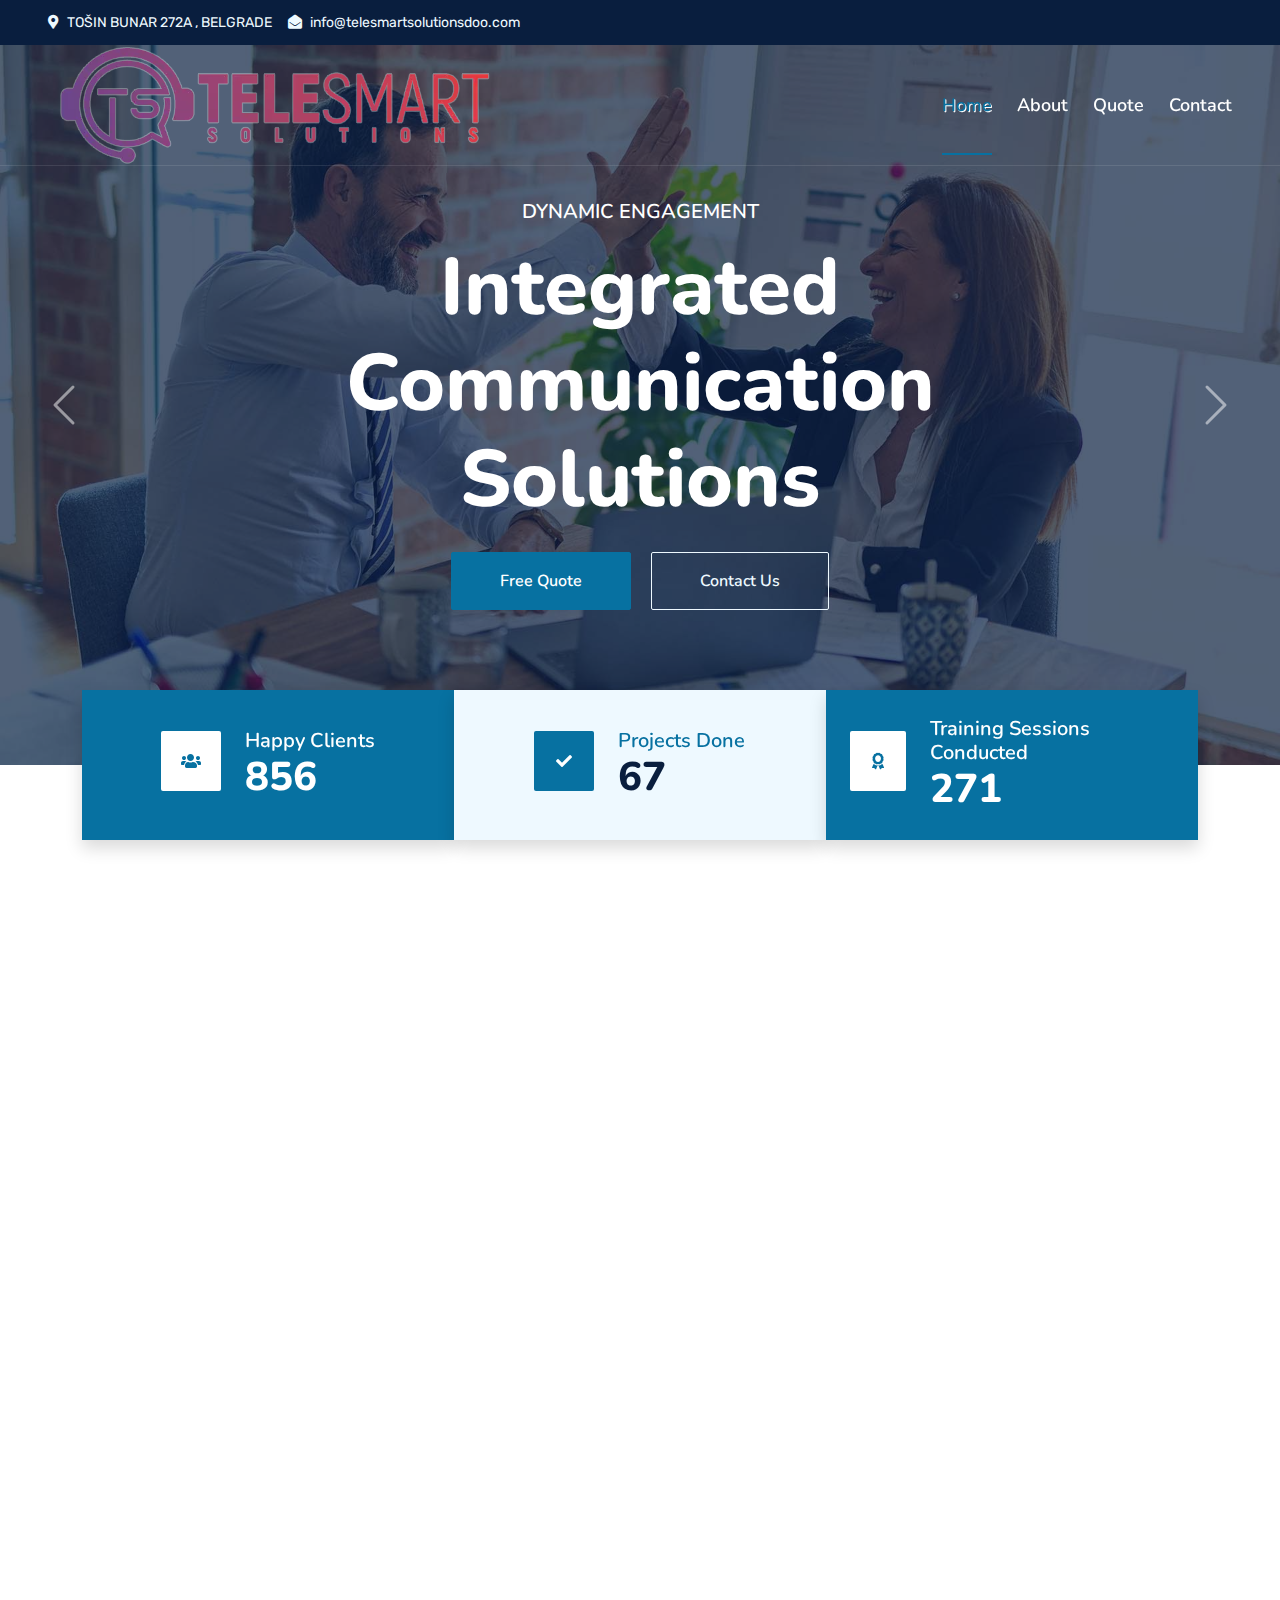
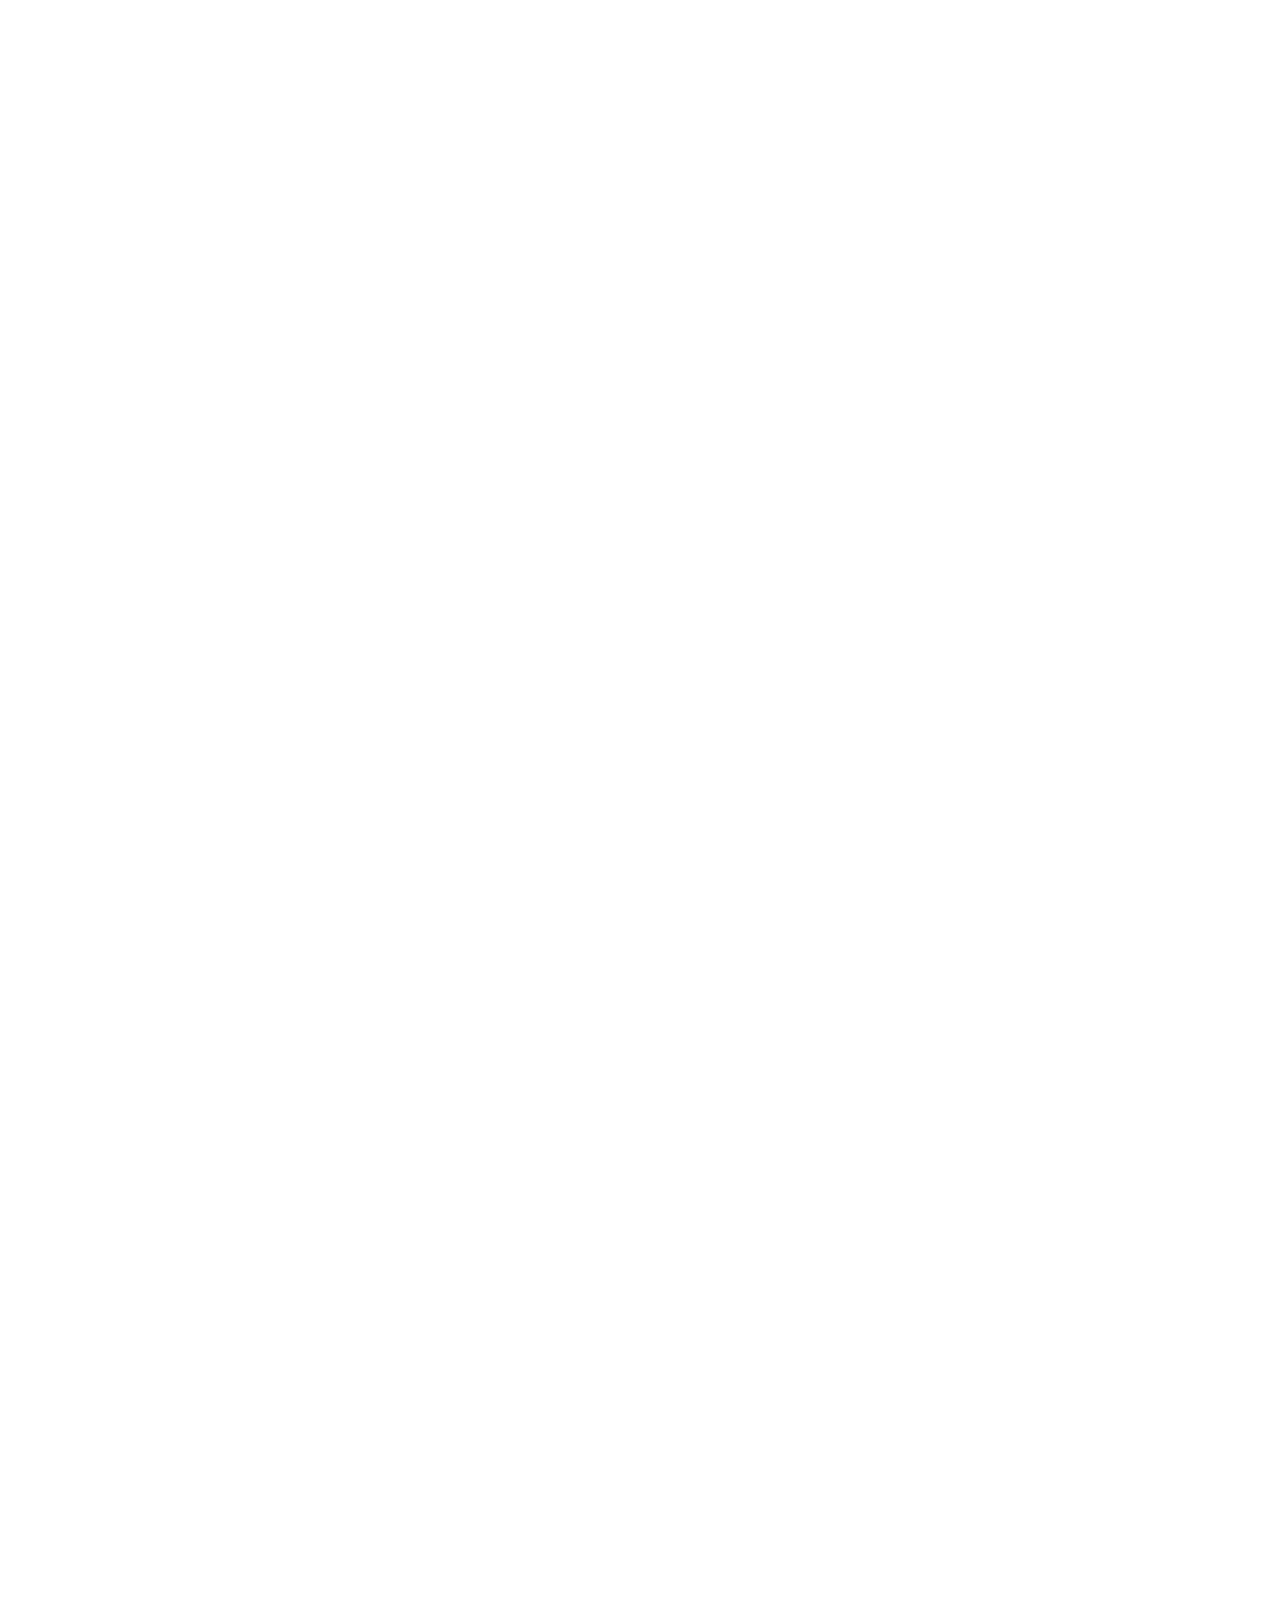
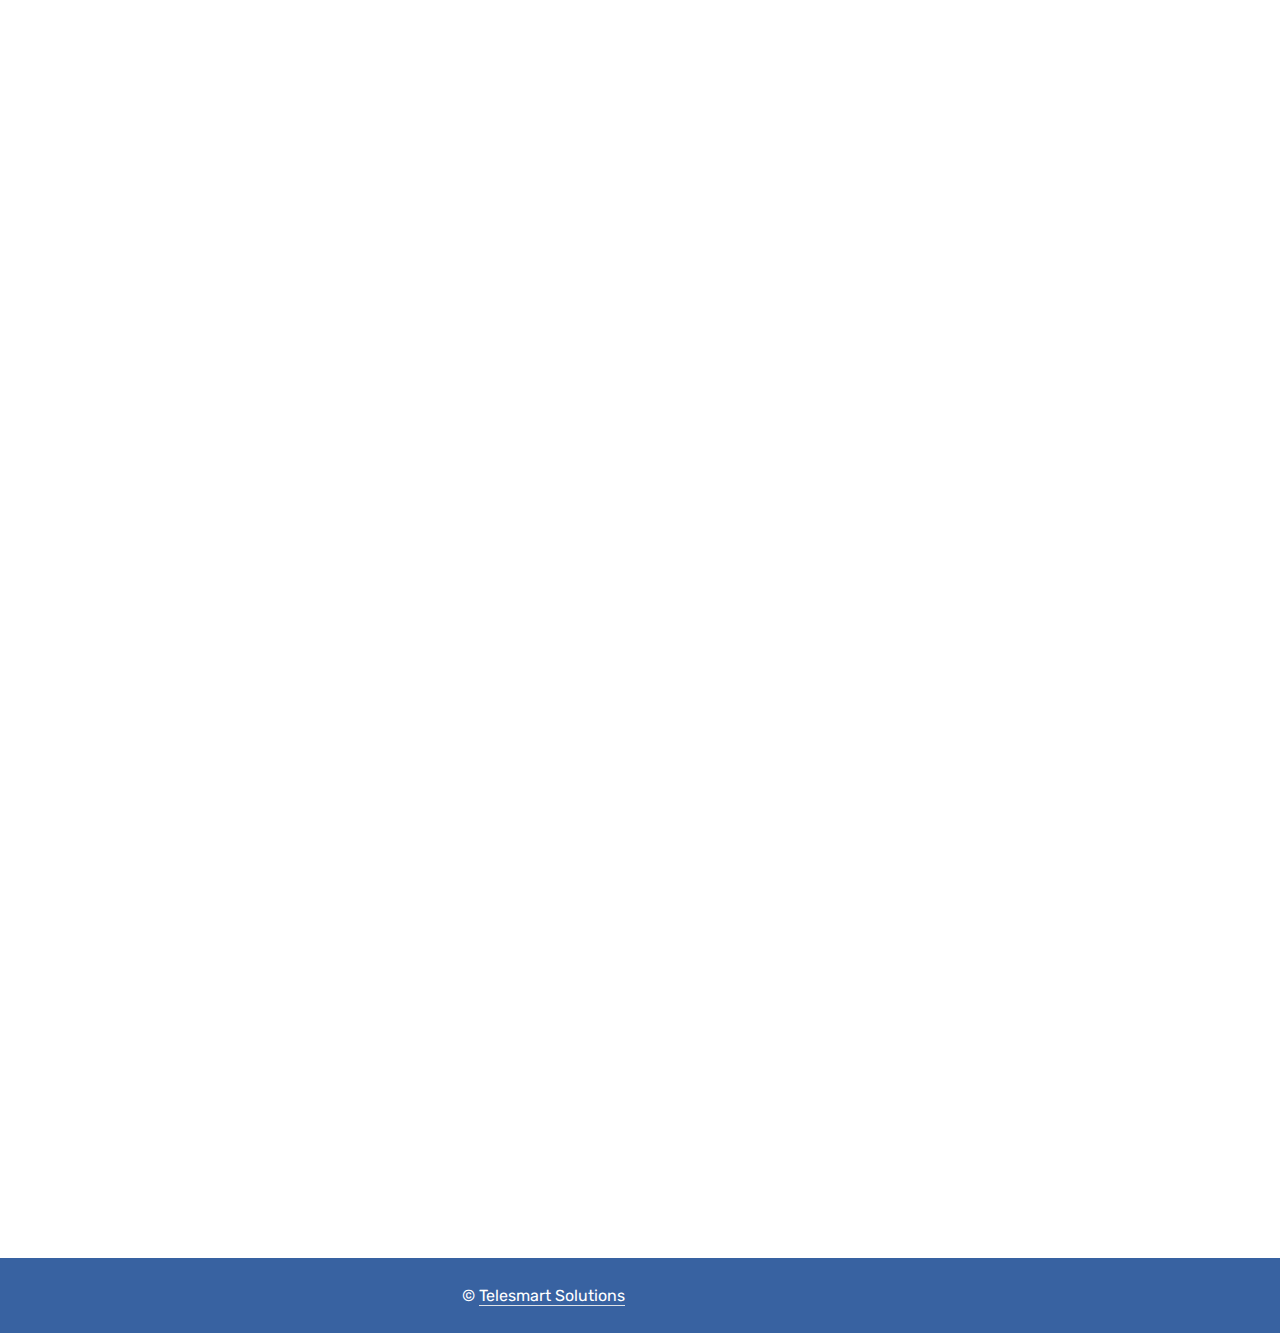
==== commit 8a53071a: "logo changed" ====
--- a/index.html
+++ b/index.html
@@ -44,7 +44,7 @@
         <div class="row gx-0">
             <div class="col-lg-8 text-center text-lg-start mb-2 mb-lg-0">
                 <div class="d-inline-flex align-items-center" style="height: 45px;">
-                    <small class="me-3 text-light"><i class="fa fa-map-marker-alt me-2"></i>RUDNIČKA 10 , BELGRADE</small>
+                    <small class="me-3 text-light"><i class="fa fa-map-marker-alt me-2"></i>TOŠIN BUNAR 272A , BELGRADE</small>
                     <!-- <small class="me-3 text-light"><i class="fa fa-phone-alt me-2"></i>+012 345 6789</small> -->
                     <small class="text-light"><i class="fa fa-envelope-open me-2"></i>info@telesmartsolutionsdoo.com</small>
                 </div>
@@ -60,9 +60,11 @@
         <nav class="navbar navbar-expand-lg navbar-dark px-5 py-3 py-lg-0">
             <a href="index.html" class="navbar-brand p-0">
                 <!-- <h1 class="m-0"><i class="fa fa-user-tie me-2"></i>Telessmart</h1> -->
-                <img src="./img/telesmart.png" alt="Brand Icon" class="w-75">
+                <!-- <img src="./img/logo-origin-opac-cropped.webp" alt="Brand Icon" width="450" height="120" class="img-fluid" style="width: 100%; height: auto;"> -->
+                <img src="./img/logo-origin-opac-cropped.webp" alt="Brand Icon" width="450" height="120" class="img-fluid" style="width: 100%; height: auto;">
+
             </a>
-            <button class="navbar-toggler" type="button" data-bs-toggle="collapse" data-bs-target="#navbarCollapse">
+            <button class="navbar-toggler mt-2" type="button" data-bs-toggle="collapse" data-bs-target="#navbarCollapse">
                 <span class="fa fa-bars"></span>
             </button>
             <div class="collapse navbar-collapse" id="navbarCollapse">
@@ -70,9 +72,7 @@
                     <a href="index.html" class="nav-item nav-link active">Home</a>
                     <a href="/about.html" class="nav-item nav-link">About</a>
                     <a href="/quote.html" class="nav-item nav-link">Quote</a>
-                   
-
-                    <a href="contact.html" class="nav-item nav-link">Contact</a>
+                    <a href="/contact.html" class="nav-item nav-link">Contact</a>
                 </div>
                 
             </div>
@@ -87,7 +87,7 @@
                             <h5 class="text-white text-uppercase mb-3 animated slideInDown">Dynamic Engagement</h5>
                             <h1 class="display-1 text-white mb-md-4 animated zoomIn">Integrated Communication Solutions</h1>
                             <a href="#quote" class="btn btn-primary py-md-3 px-md-5 me-3 animated slideInLeft">Free Quote</a>
-                            <a href="" class="btn btn-outline-light py-md-3 px-md-5 animated slideInRight">Contact Us</a>
+                            <a href="/contact.html" class="btn btn-outline-light py-md-3 px-md-5 animated slideInRight">Contact Us</a>
                         </div>
                     </div>
                 </div>
@@ -98,7 +98,7 @@
                             <h5 class="text-white text-uppercase mb-3 animated slideInDown">Purposeful Dialogue</h5>
                             <h1 class="display-1 text-white mb-md-4 animated zoomIn">Creative Information Exchange</h1>
                             <a href="#quote" class="btn btn-primary py-md-3 px-md-5 me-3 animated slideInLeft">Free Quote</a>
-                            <a href="" class="btn btn-outline-light py-md-3 px-md-5 animated slideInRight">Contact Us</a>
+                            <a href="/contact.html" class="btn btn-outline-light py-md-3 px-md-5 animated slideInRight">Contact Us</a>
                         </div>
                     </div>
                 </div>
@@ -200,20 +200,12 @@
                             <h5 class="mb-3"><i class="fa fa-check text-primary me-3"></i>Fair Prices</h5>
                         </div>
                     </div>
-                   <!--  <div class="d-flex align-items-center mb-4 wow fadeIn" data-wow-delay="0.6s">
-                        <div class="bg-primary d-flex align-items-center justify-content-center rounded" style="width: 60px; height: 60px;">
-                            <i class="fa fa-phone-alt text-white"></i>
-                        </div>
-                        <div class="ps-4">
-                            <h5 class="mb-2">Call to ask any question</h5>
-                            <h4 class="text-primary mb-0">+012 345 6789</h4>
-                        </div>
-                    </div> -->
+                  
                     <a href="#quote" class="btn btn-primary py-3 px-5 mt-3 wow zoomIn" data-wow-delay="0.9s">Request A Quote</a>
                 </div>
                 <div class="col-lg-5" style="min-height: 500px;">
                     <div class="position-relative h-100">
-                        <img class="position-absolute w-100 h-100 rounded wow zoomIn" data-wow-delay="0.9s" src="img/about.jpg" style="object-fit: cover;">
+                        <img class="position-absolute w-100 h-100 rounded wow zoomIn" data-wow-delay="0.9s" src="img/about.webp" style="object-fit: cover;">
                     </div>
                 </div>
             </div>
@@ -454,7 +446,7 @@
                             </div>
                             <div class="d-flex mb-2">
                                 <i class="bi bi-geo-alt text-primary me-2"></i>
-                                <p class="mb-0">RUDNIČKA 10 , BELGRADE , SERBIA</p>
+                                <p class="mb-0">TOŠIN BUNAR 272A , BELGRADE , SERBIA</p>
                             </div>
                             <div class="d-flex mb-2">
                                 <i class="bi bi-envelope-open text-primary me-2"></i>
@@ -479,7 +471,7 @@
                                 <a class="text-light mb-2" href="/"><i class="bi bi-arrow-right text-primary me-2"></i>Home</a>
                                 <a class="text-light mb-2" href="/about.html"><i class="bi bi-arrow-right text-primary me-2"></i>About Us</a>
                                 <a class="text-light mb-2" href="/quote.html"><i class="bi bi-arrow-right text-primary me-2"></i>Quote</a>
-                                <a class="text-light" href="contact.html"><i class="bi bi-arrow-right text-primary me-2"></i>Contact Us</a>
+                                <a class="text-light" href="/contact.html"><i class="bi bi-arrow-right text-primary me-2"></i>Contact Us</a>
                             </div>
                         </div>
                         
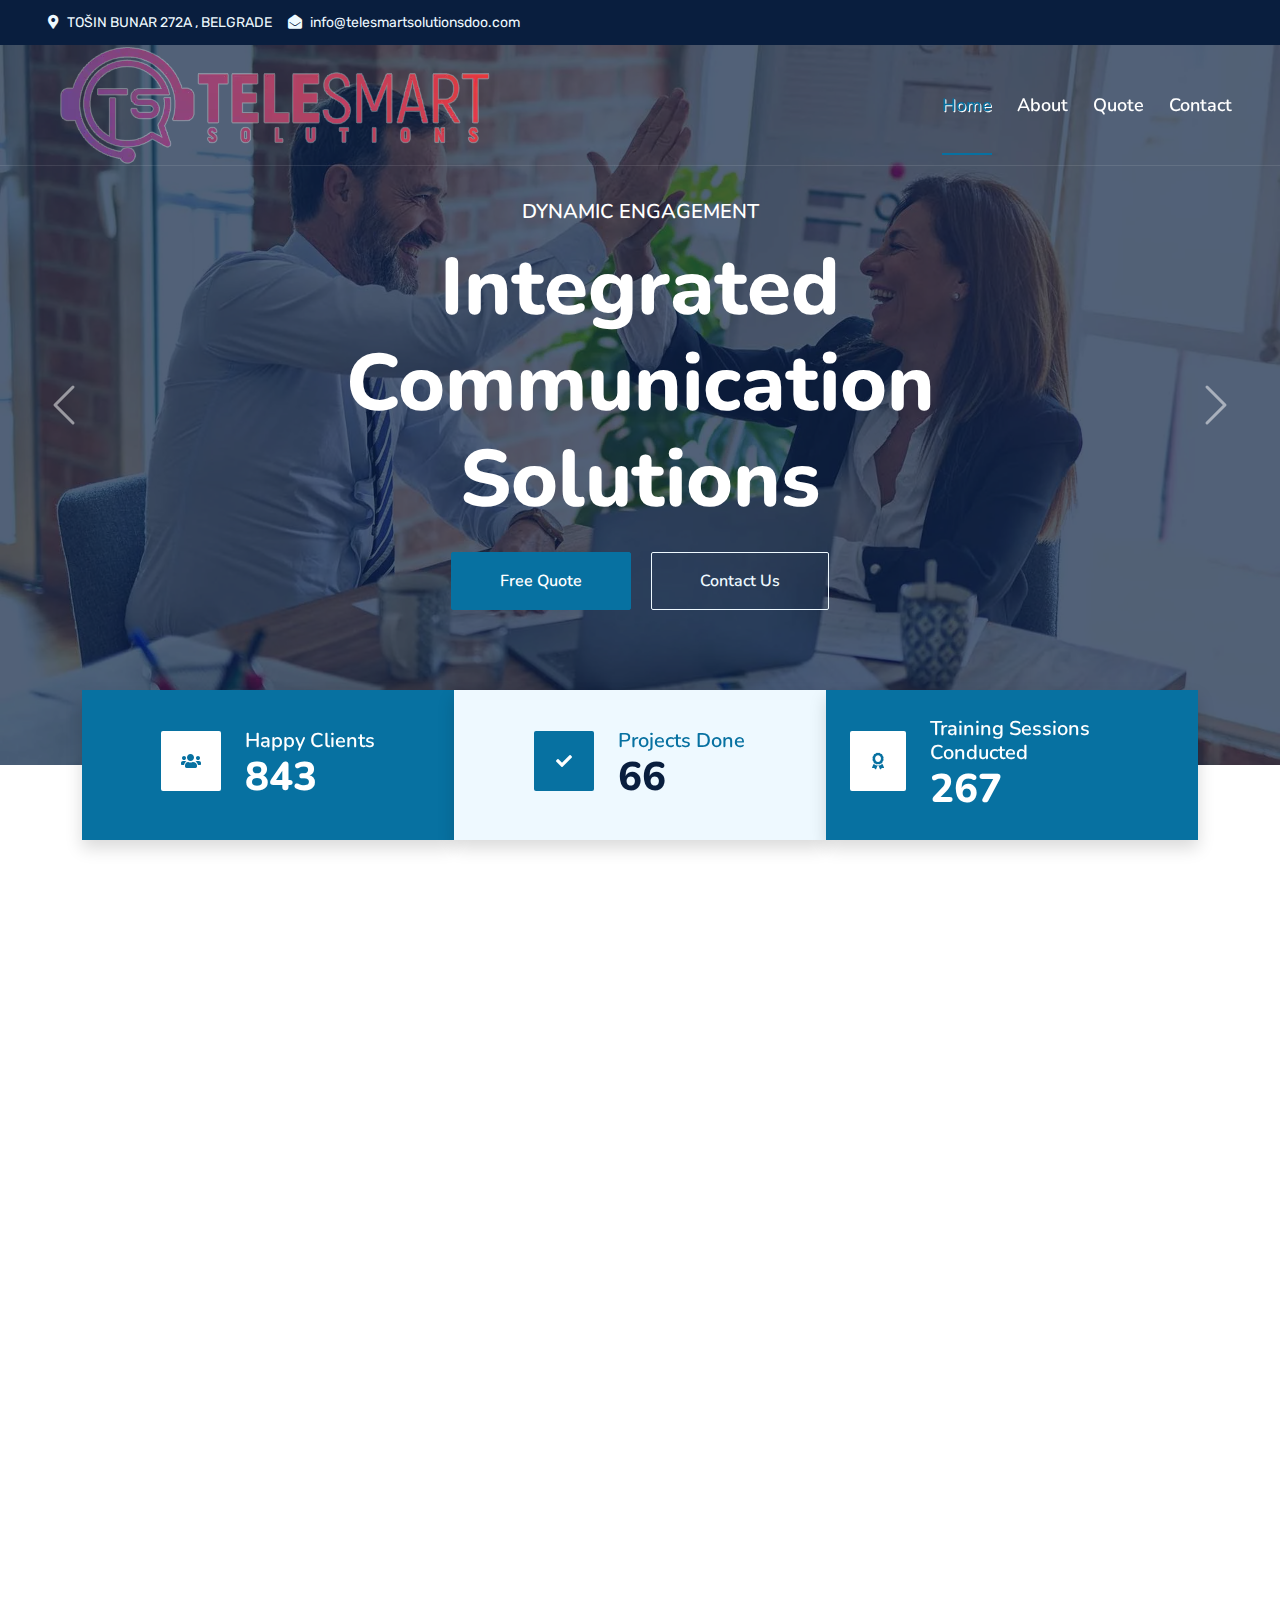
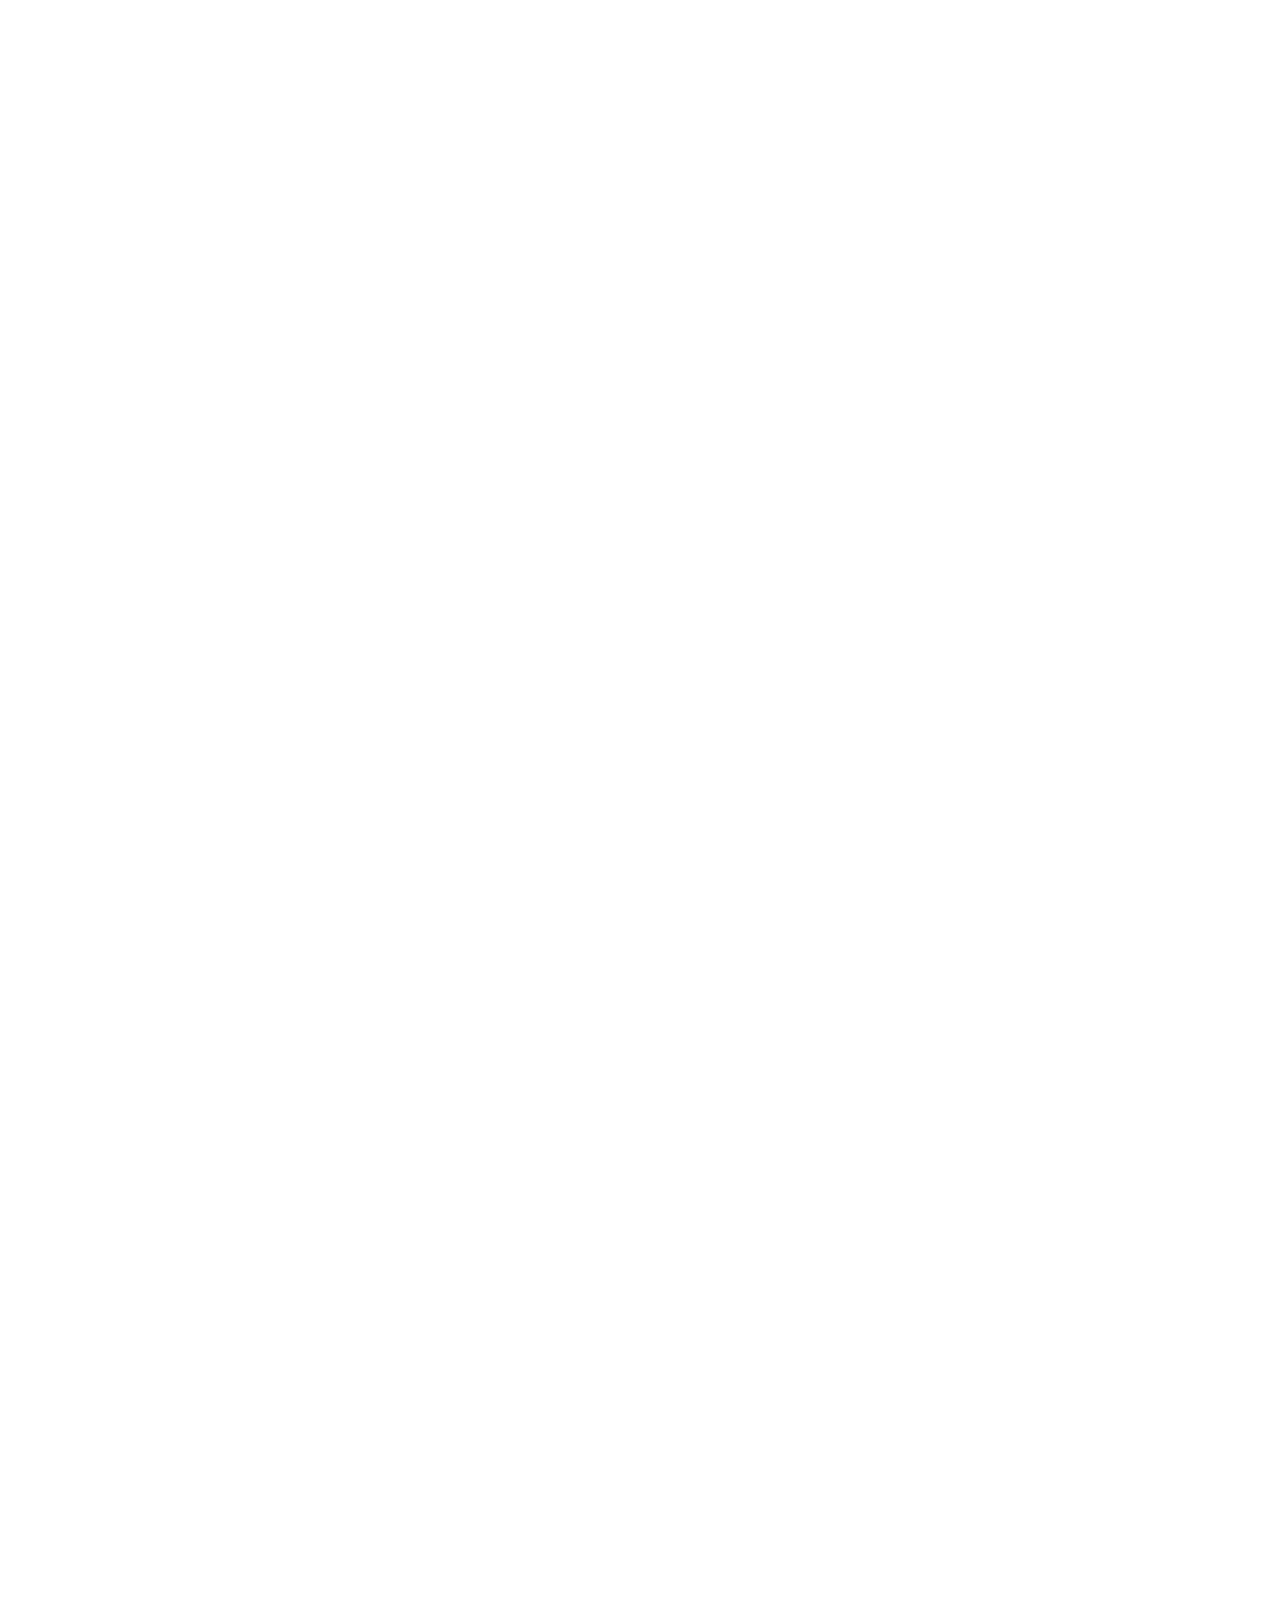
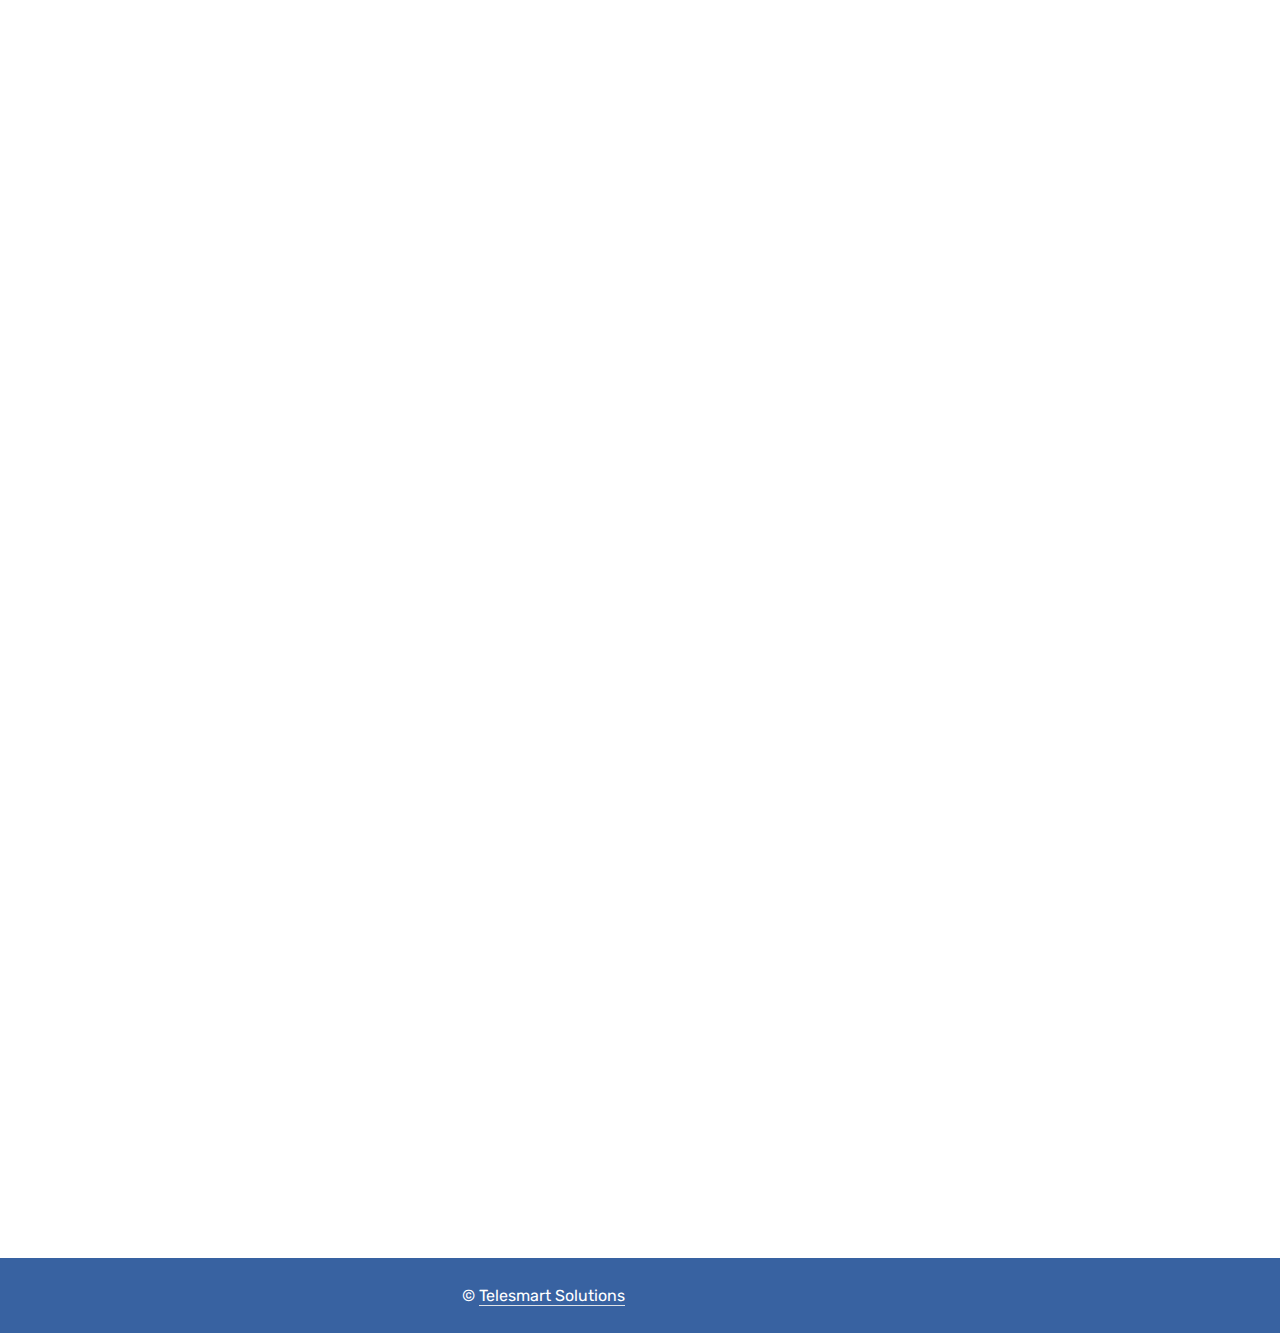
==== commit f4bf012e: "trashed" ====
--- a/index.html
+++ b/index.html
@@ -59,12 +59,12 @@
     <div class="container-fluid position-relative p-0">
         <nav class="navbar navbar-expand-lg navbar-dark px-5 py-3 py-lg-0">
             <a href="index.html" class="navbar-brand p-0">
-                <!-- <h1 class="m-0"><i class="fa fa-user-tie me-2"></i>Telessmart</h1> -->
-                <!-- <img src="./img/logo-origin-opac-cropped.webp" alt="Brand Icon" width="450" height="120" class="img-fluid" style="width: 100%; height: auto;"> -->
+                
+                
                 <img src="./img/logo-origin-opac-cropped.webp" alt="Brand Icon" width="450" height="120" class="img-fluid" style="width: 100%; height: auto;">
 
             </a>
-            <button class="navbar-toggler mt-2" type="button" data-bs-toggle="collapse" data-bs-target="#navbarCollapse">
+            <button class="navbar-toggler" type="button" data-bs-toggle="collapse" data-bs-target="#navbarCollapse" aria-label="Menu Toggler">
                 <span class="fa fa-bars"></span>
             </button>
             <div class="collapse navbar-collapse" id="navbarCollapse">
@@ -81,7 +81,7 @@
         <div id="header-carousel" class="carousel slide carousel-fade" data-bs-ride="carousel">
             <div class="carousel-inner">
                 <div class="carousel-item active">
-                    <img class="w-100" src="img/carousel-1.jpg" alt="Image">
+                    <img class="w-100" src="img/carousel-1.webp" alt="Image">
                     <div class="carousel-caption d-flex flex-column align-items-center justify-content-center">
                         <div class="p-3" style="max-width: 900px;">
                             <h5 class="text-white text-uppercase mb-3 animated slideInDown">Dynamic Engagement</h5>
@@ -92,7 +92,7 @@
                     </div>
                 </div>
                 <div class="carousel-item">
-                    <img class="w-100" src="img/carousel-2.jpg" alt="Image">
+                    <img class="w-100" src="img/carousel-2.webp" loading="lazy" alt="Image">
                     <div class="carousel-caption d-flex flex-column align-items-center justify-content-center">
                         <div class="p-3" style="max-width: 900px;">
                             <h5 class="text-white text-uppercase mb-3 animated slideInDown">Purposeful Dialogue</h5>
@@ -242,7 +242,7 @@
                 </div>
                 <div class="col-lg-4  wow zoomIn" data-wow-delay="0.9s" style="min-height: 350px;">
                     <div class="position-relative h-100">
-                        <img class="position-absolute w-100 h-100 rounded wow zoomIn" data-wow-delay="0.1s" src="img/feature.jpg" style="object-fit: cover;">
+                        <img class="position-absolute w-100 h-100 rounded wow zoomIn" data-wow-delay="0.1s" src="img/feature.webp" style="object-fit: cover;">
                     </div>
                 </div>
                 <div class="col-lg-4">
@@ -399,25 +399,7 @@
 
 
 
-    <!-- Vendor Start -->
-  <!--   <div class="container-fluid py-5 wow fadeInUp" data-wow-delay="0.1s">
-        <div class="container py-5 mb-5">
-            <div class="bg-white">
-                <div class="owl-carousel vendor-carousel">
-                    <img src="img/vendor-1.jpg" alt="">
-                    <img src="img/vendor-2.jpg" alt="">
-                    <img src="img/vendor-3.jpg" alt="">
-                    <img src="img/vendor-4.jpg" alt="">
-                    <img src="img/vendor-5.jpg" alt="">
-                    <img src="img/vendor-6.jpg" alt="">
-                    <img src="img/vendor-7.jpg" alt="">
-                    <img src="img/vendor-8.jpg" alt="">
-                    <img src="img/vendor-9.jpg" alt="">
-                </div>
-            </div>
-        </div>
-    </div>  -->
-    <!-- Vendor End -->
+
     
 
     <!-- Footer Start -->
--- a/css/style.css
+++ b/css/style.css
@@ -475,7 +475,7 @@
 }
 
 .bg-header {
-    background: linear-gradient(rgba(9, 30, 62, .7), rgba(9, 30, 62, .7)), url(../img/carousel-1.jpg) center center no-repeat;
+    background: linear-gradient(rgba(9, 30, 62, .7), rgba(9, 30, 62, .7)), url(../img/carousel-1.webp) center center no-repeat;
     background-size: cover;
 }
 
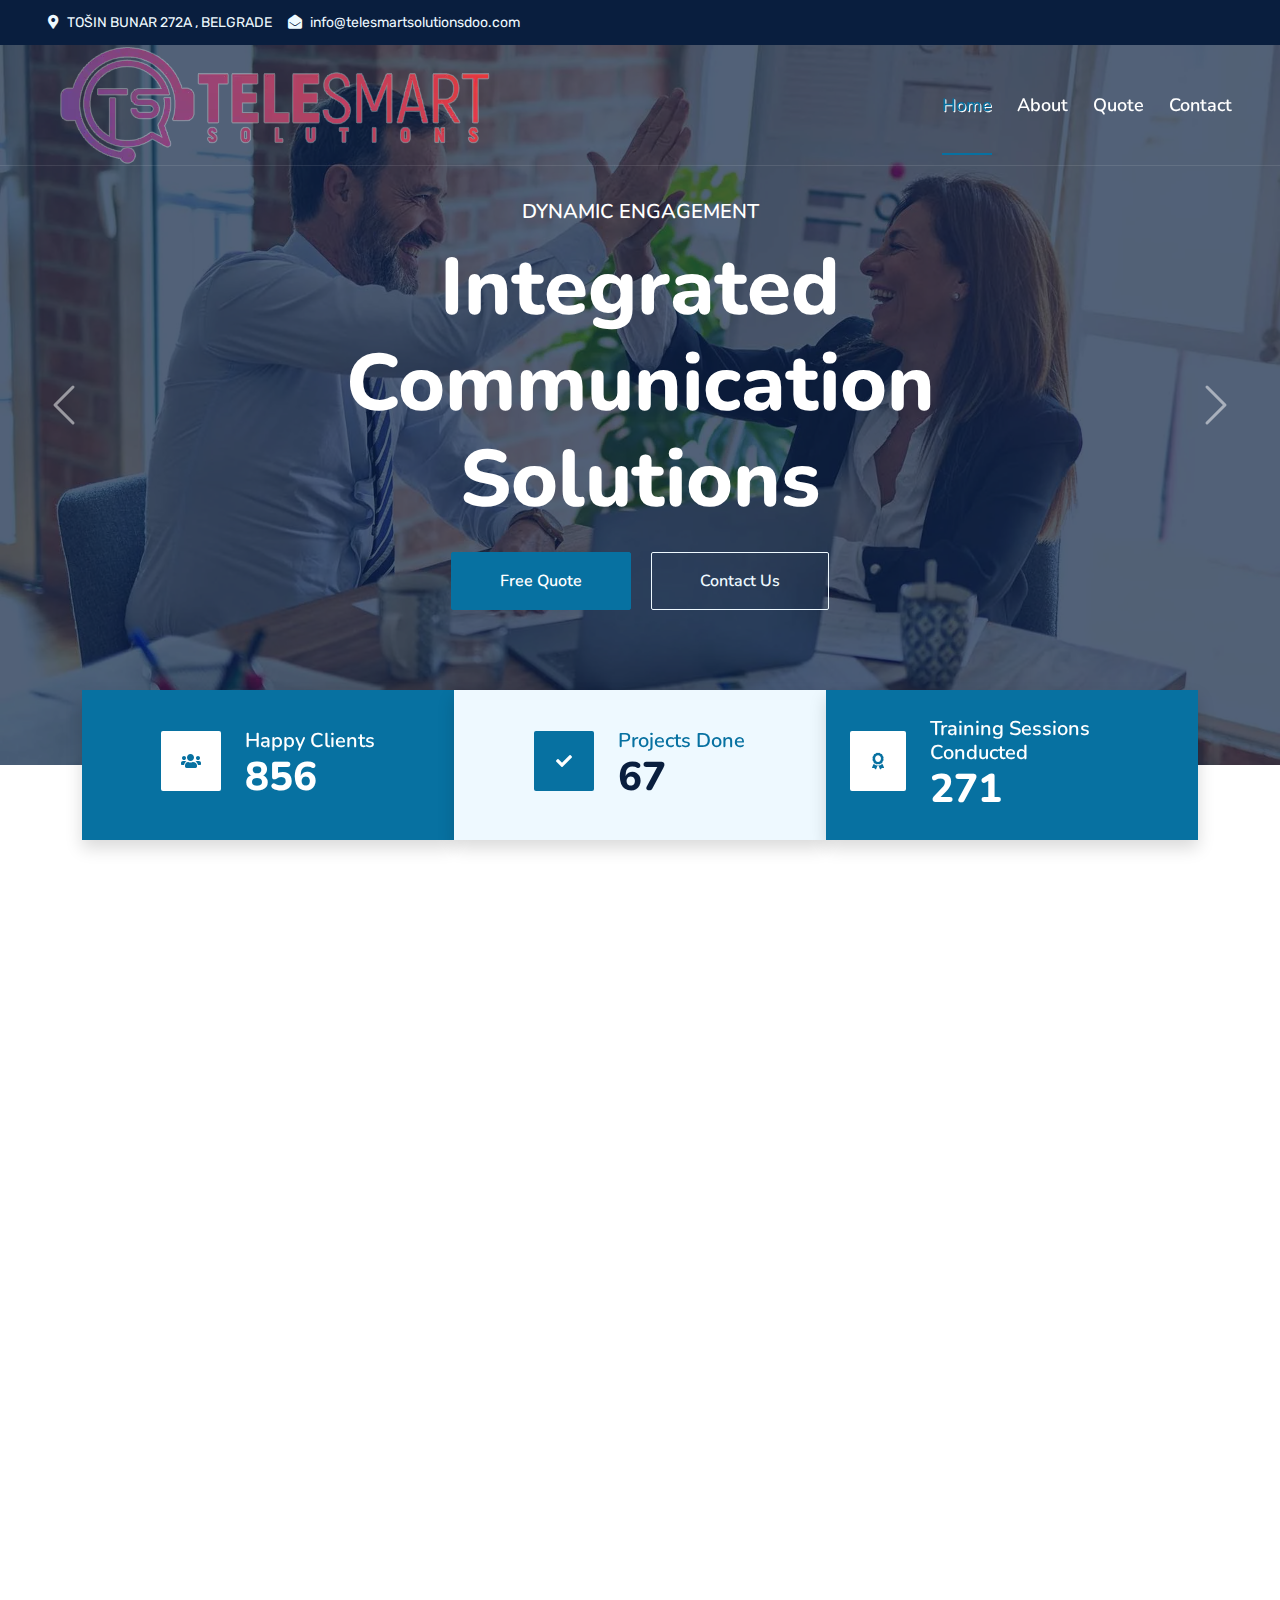
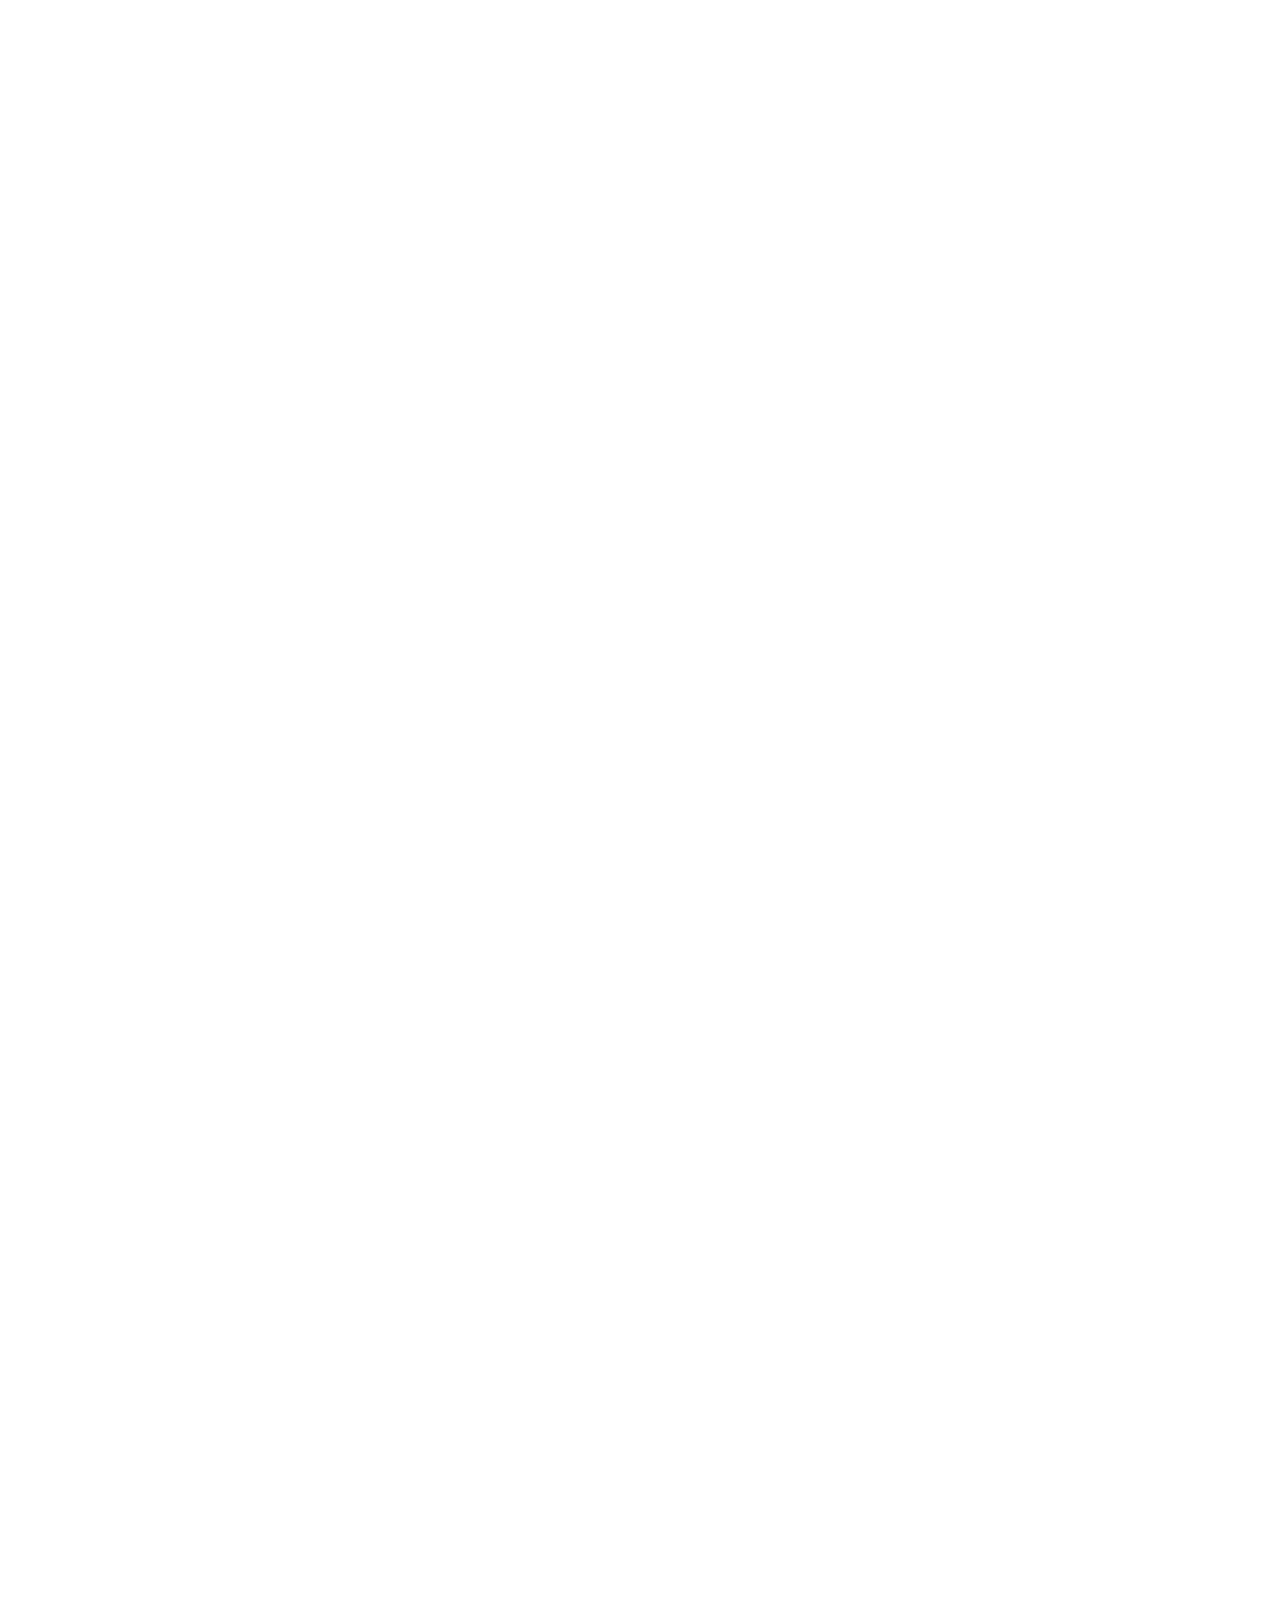
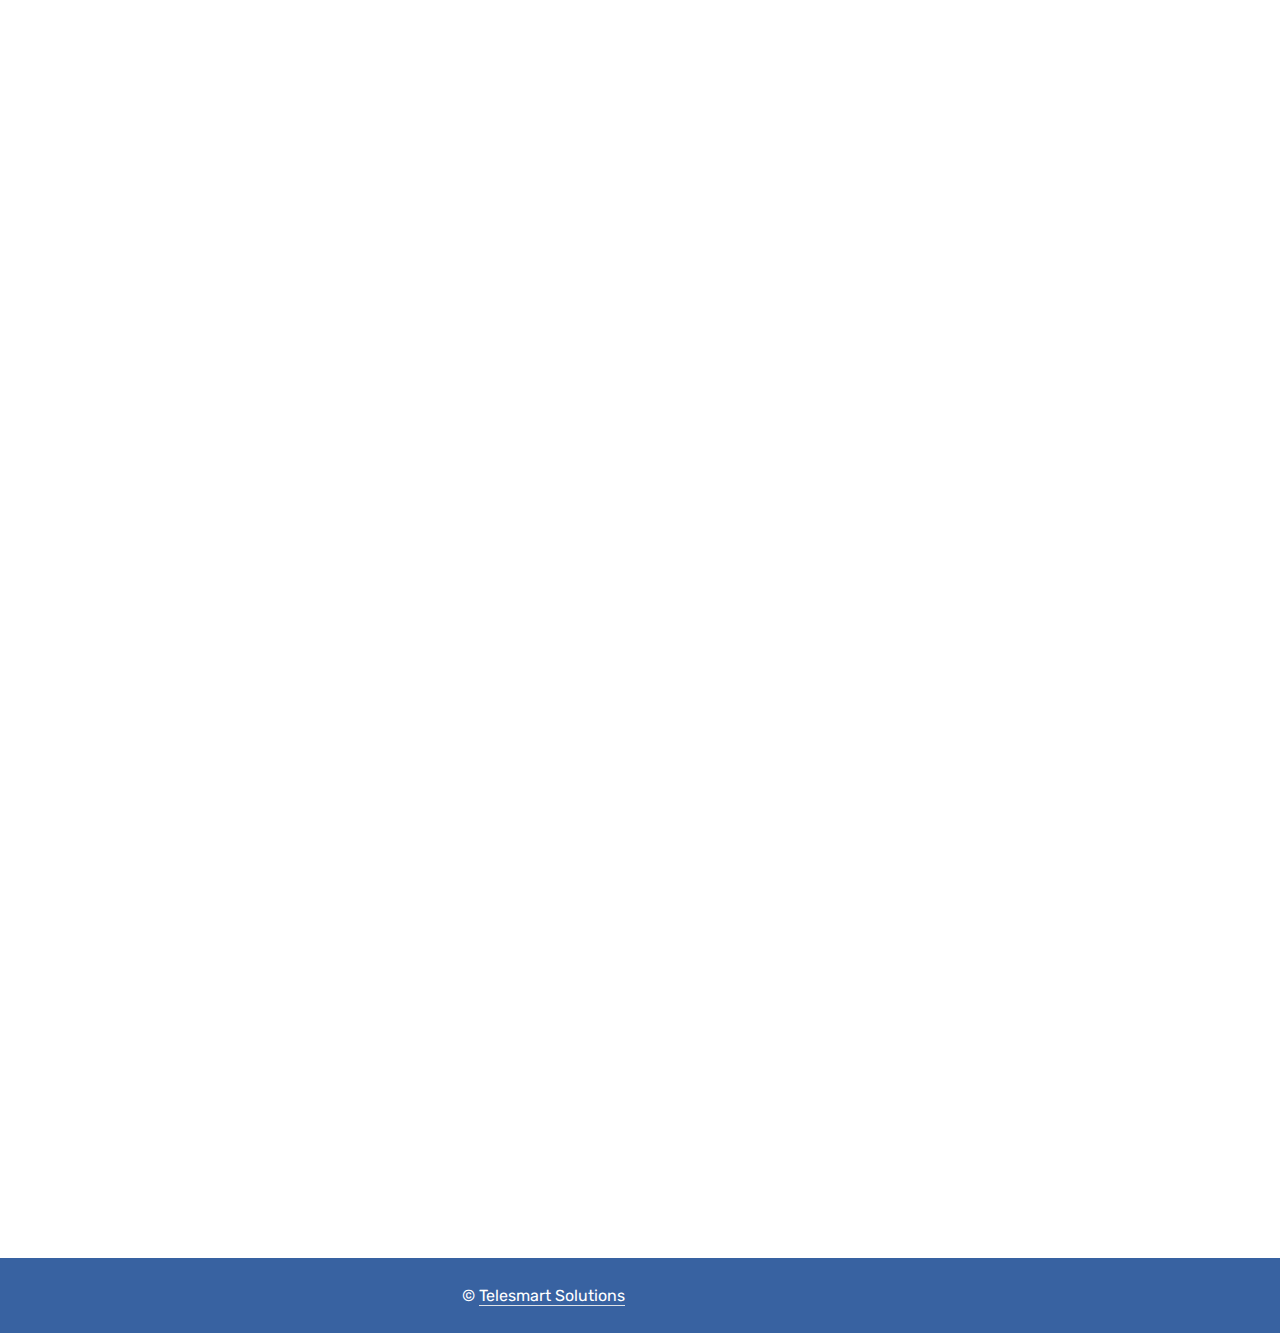
==== commit a63e8444: "resized" ====
--- a/index.html
+++ b/index.html
@@ -81,7 +81,7 @@
         <div id="header-carousel" class="carousel slide carousel-fade" data-bs-ride="carousel">
             <div class="carousel-inner">
                 <div class="carousel-item active">
-                    <img class="w-100" src="img/carousel-1.webp" alt="Image">
+                    <img class="img-fluid" style="width: 100%; height: auto;" src="img/carousel-1.webp" alt="Image" >
                     <div class="carousel-caption d-flex flex-column align-items-center justify-content-center">
                         <div class="p-3" style="max-width: 900px;">
                             <h5 class="text-white text-uppercase mb-3 animated slideInDown">Dynamic Engagement</h5>
@@ -92,7 +92,7 @@
                     </div>
                 </div>
                 <div class="carousel-item">
-                    <img class="w-100" src="img/carousel-2.webp" loading="lazy" alt="Image">
+                    <img class="img-fluid" style="width: 100%; height: auto;" src="img/carousel-2.webp" loading="lazy" alt="Image">
                     <div class="carousel-caption d-flex flex-column align-items-center justify-content-center">
                         <div class="p-3" style="max-width: 900px;">
                             <h5 class="text-white text-uppercase mb-3 animated slideInDown">Purposeful Dialogue</h5>
@@ -103,12 +103,12 @@
                     </div>
                 </div>
             </div>
-            <button class="carousel-control-prev" type="button" data-bs-target="#header-carousel"
+            <button class="carousel-control-prev" width="48" height="48" type="button" data-bs-target="#header-carousel"
                 data-bs-slide="prev">
                 <span class="carousel-control-prev-icon" aria-hidden="true"></span>
                 <span class="visually-hidden">Previous</span>
             </button>
-            <button class="carousel-control-next" type="button" data-bs-target="#header-carousel"
+            <button class="carousel-control-next" width="48" height="48" type="button" data-bs-target="#header-carousel"
                 data-bs-slide="next">
                 <span class="carousel-control-next-icon" aria-hidden="true"></span>
                 <span class="visually-hidden">Next</span>
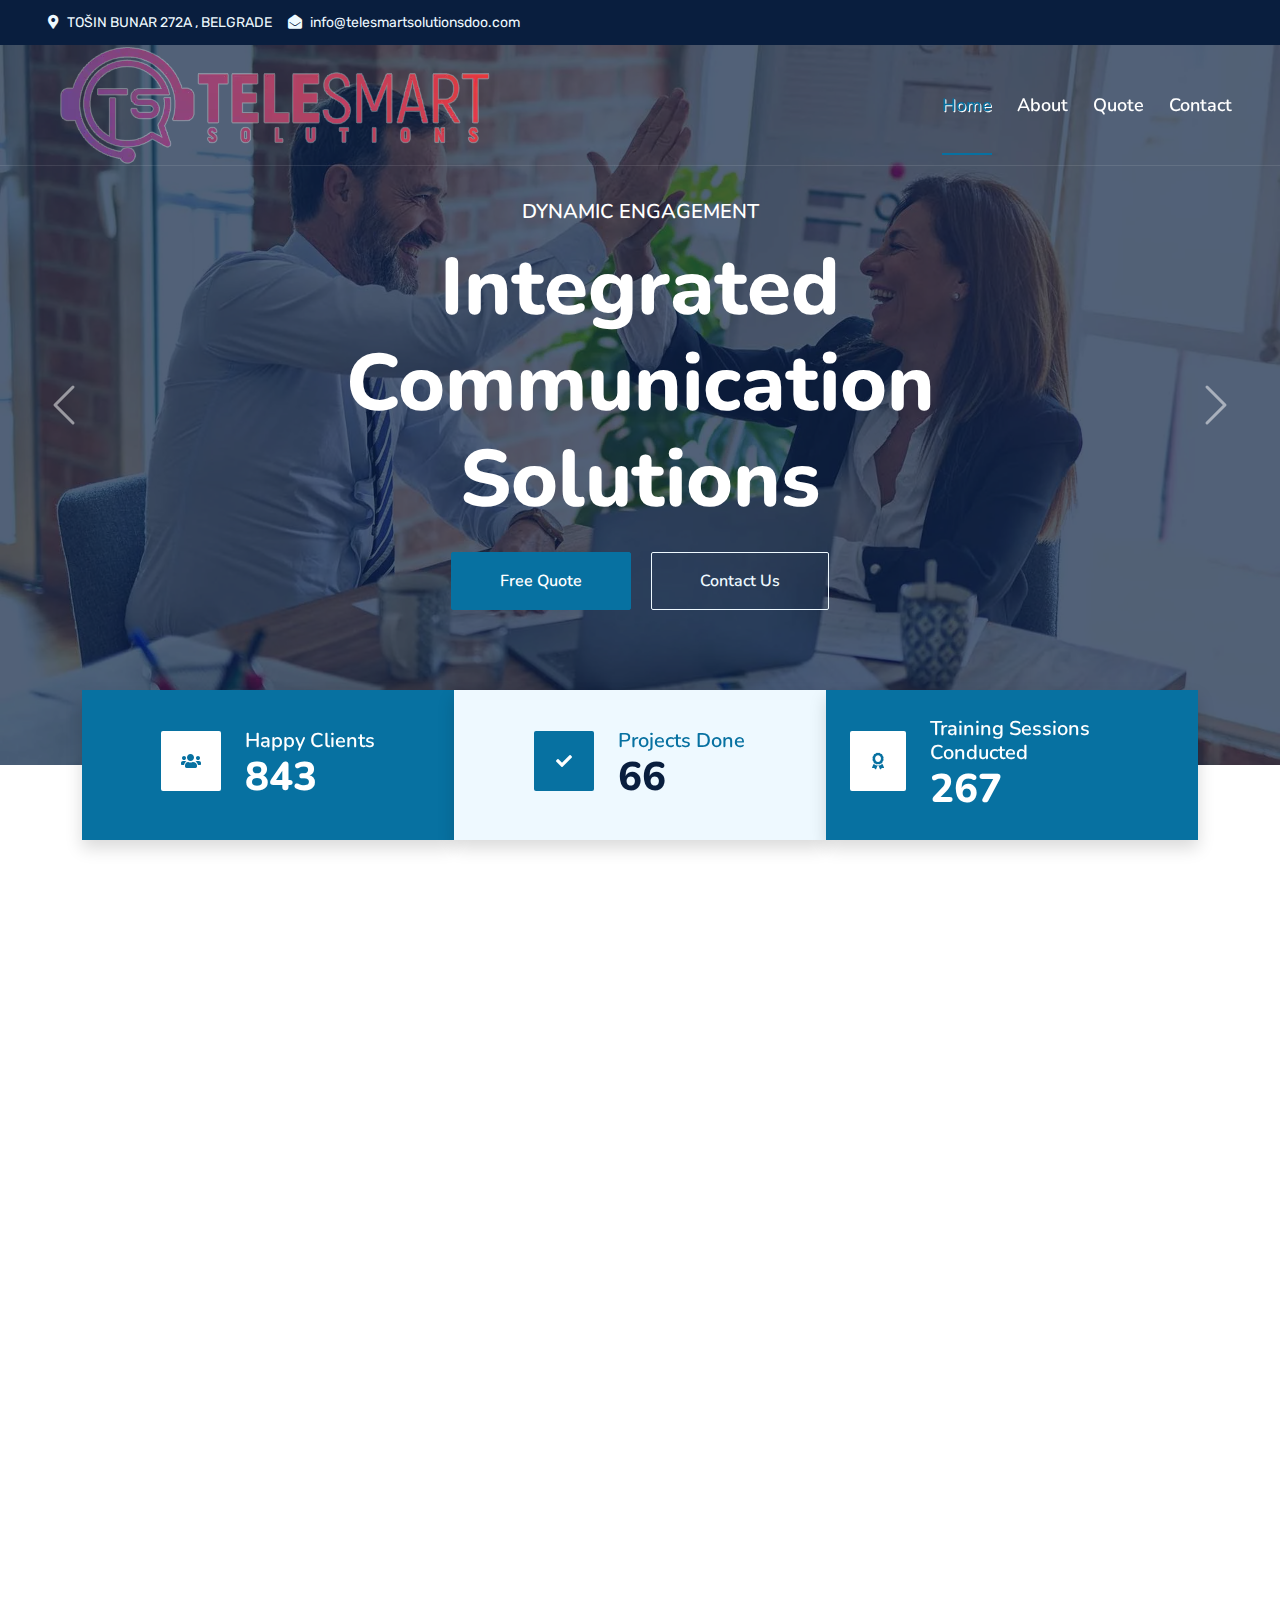
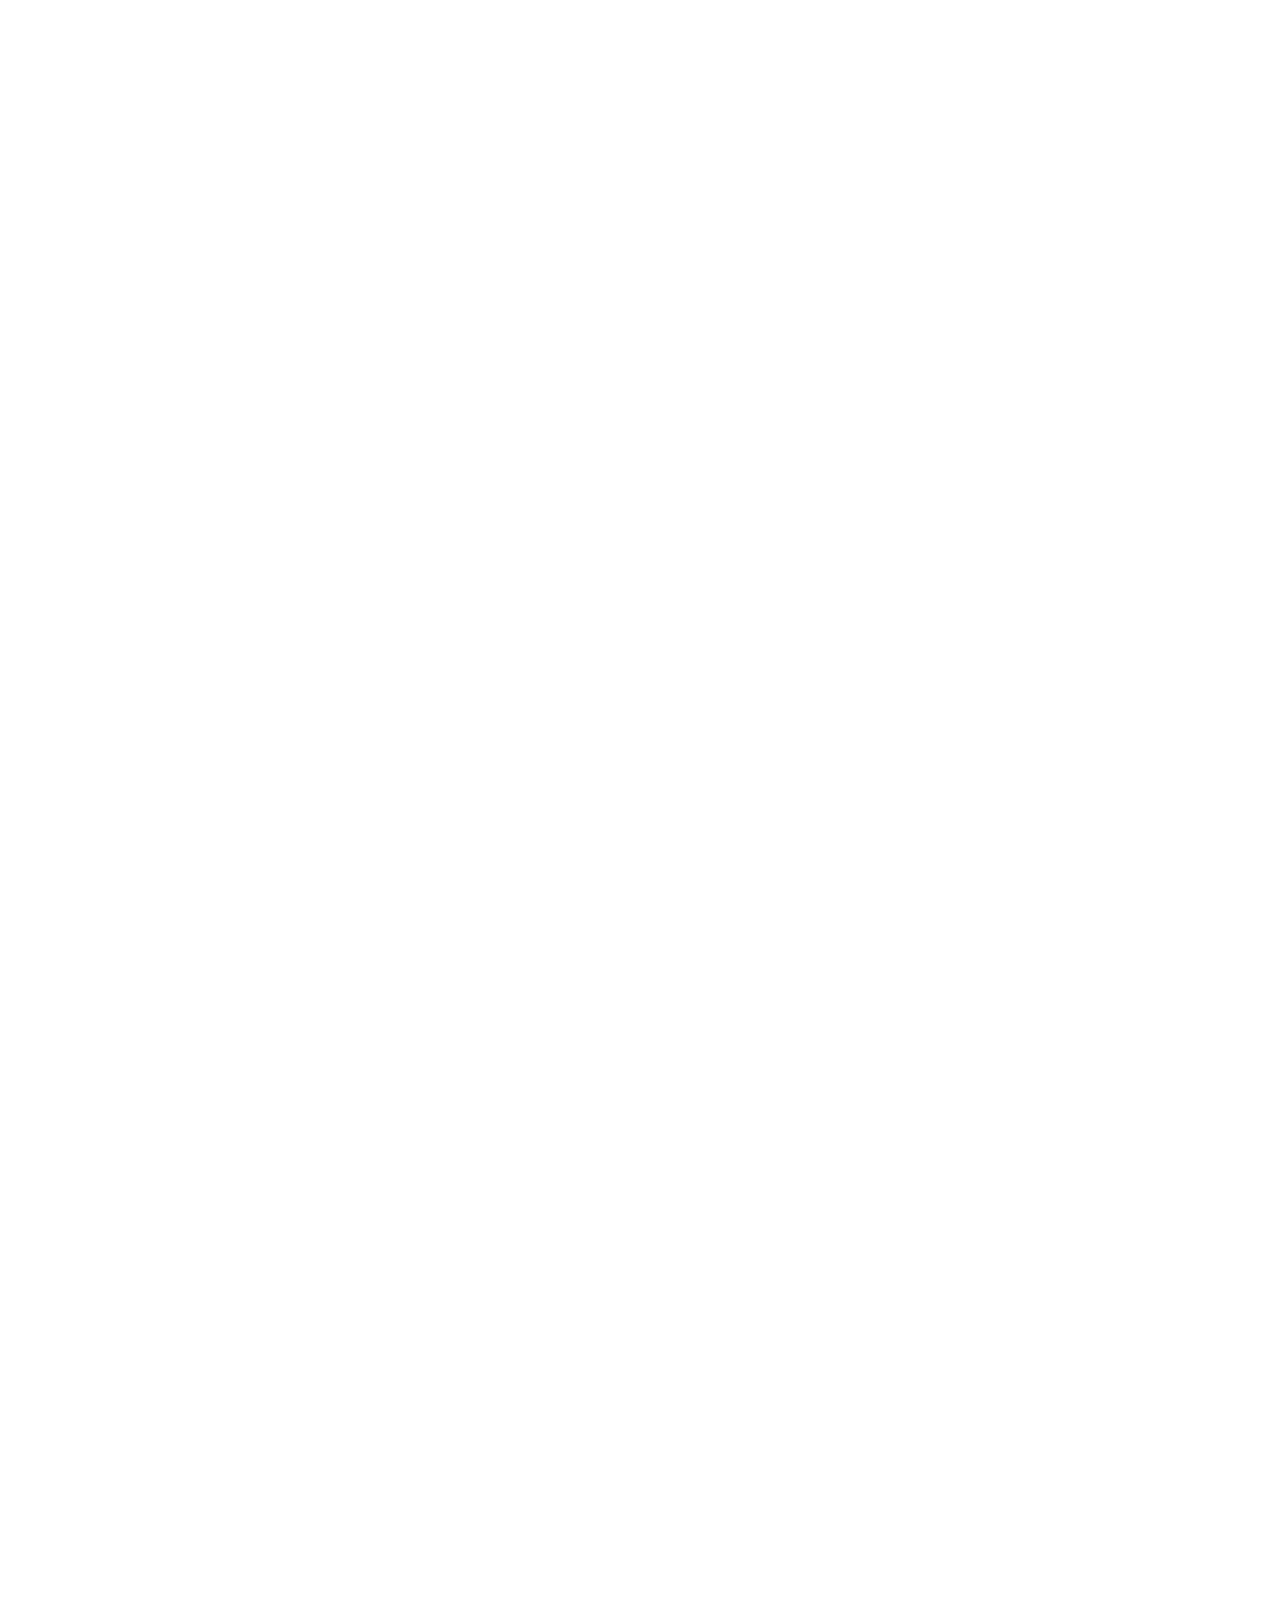
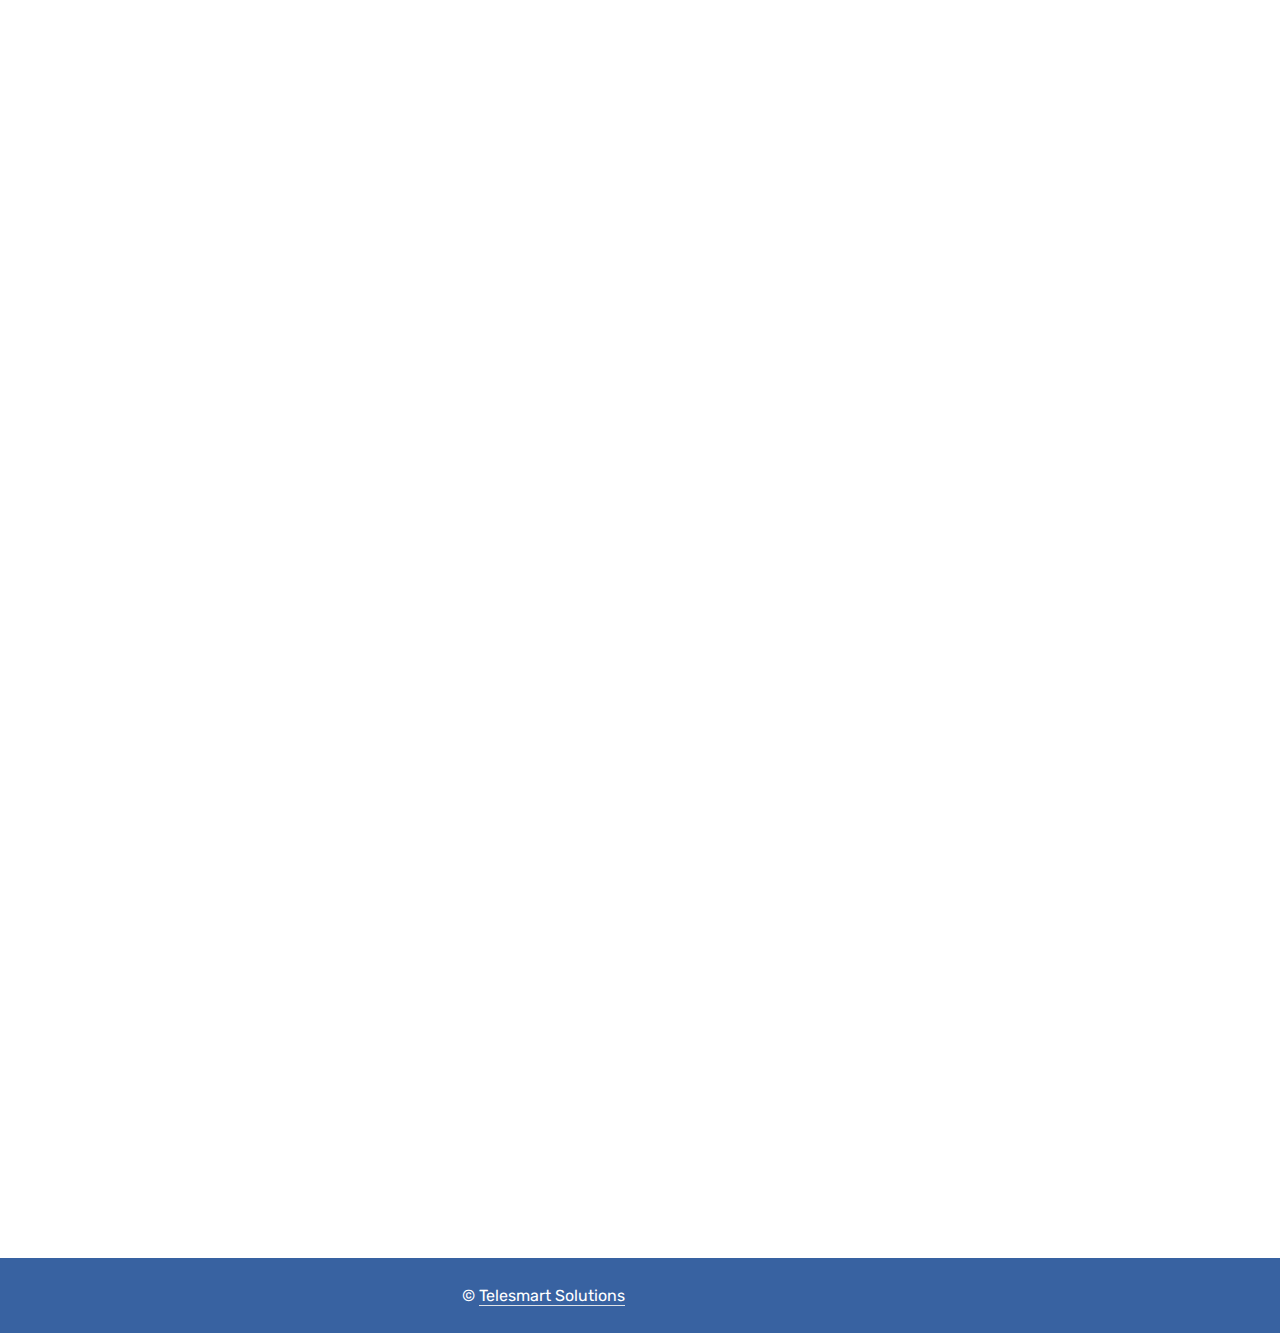
==== commit 2b3c8cc3: "labels" ====
--- a/index.html
+++ b/index.html
@@ -5,8 +5,8 @@
     <meta charset="utf-8">
     <title>Telesmart Solutions</title>
     <meta content="width=device-width, initial-scale=1.0" name="viewport">
-    <meta content="Free HTML Templates" name="keywords">
-    <meta content="Free HTML Templates" name="description">
+    <meta content="Telesmart Solutions" name="keywords">
+    <meta content="Telesmart online solutions and communication co-operations" name="description">
 
     <!-- Favicon -->
     <link href="img/favicon.png" rel="icon">
@@ -81,7 +81,7 @@
         <div id="header-carousel" class="carousel slide carousel-fade" data-bs-ride="carousel">
             <div class="carousel-inner">
                 <div class="carousel-item active">
-                    <img class="img-fluid" style="width: 100%; height: auto;" src="img/carousel-1.webp" alt="Image" >
+                    <img class="img-fluid" style="width: 100%; height: auto;" src="img/carousel-1.webp" alt="Image" aria-label="carousel 1">
                     <div class="carousel-caption d-flex flex-column align-items-center justify-content-center">
                         <div class="p-3" style="max-width: 900px;">
                             <h5 class="text-white text-uppercase mb-3 animated slideInDown">Dynamic Engagement</h5>
@@ -92,7 +92,7 @@
                     </div>
                 </div>
                 <div class="carousel-item">
-                    <img class="img-fluid" style="width: 100%; height: auto;" src="img/carousel-2.webp" loading="lazy" alt="Image">
+                    <img class="img-fluid" style="width: 100%; height: auto;" src="img/carousel-2.webp" loading="lazy" alt="Image" aria-label="carousel 2">
                     <div class="carousel-caption d-flex flex-column align-items-center justify-content-center">
                         <div class="p-3" style="max-width: 900px;">
                             <h5 class="text-white text-uppercase mb-3 animated slideInDown">Purposeful Dialogue</h5>
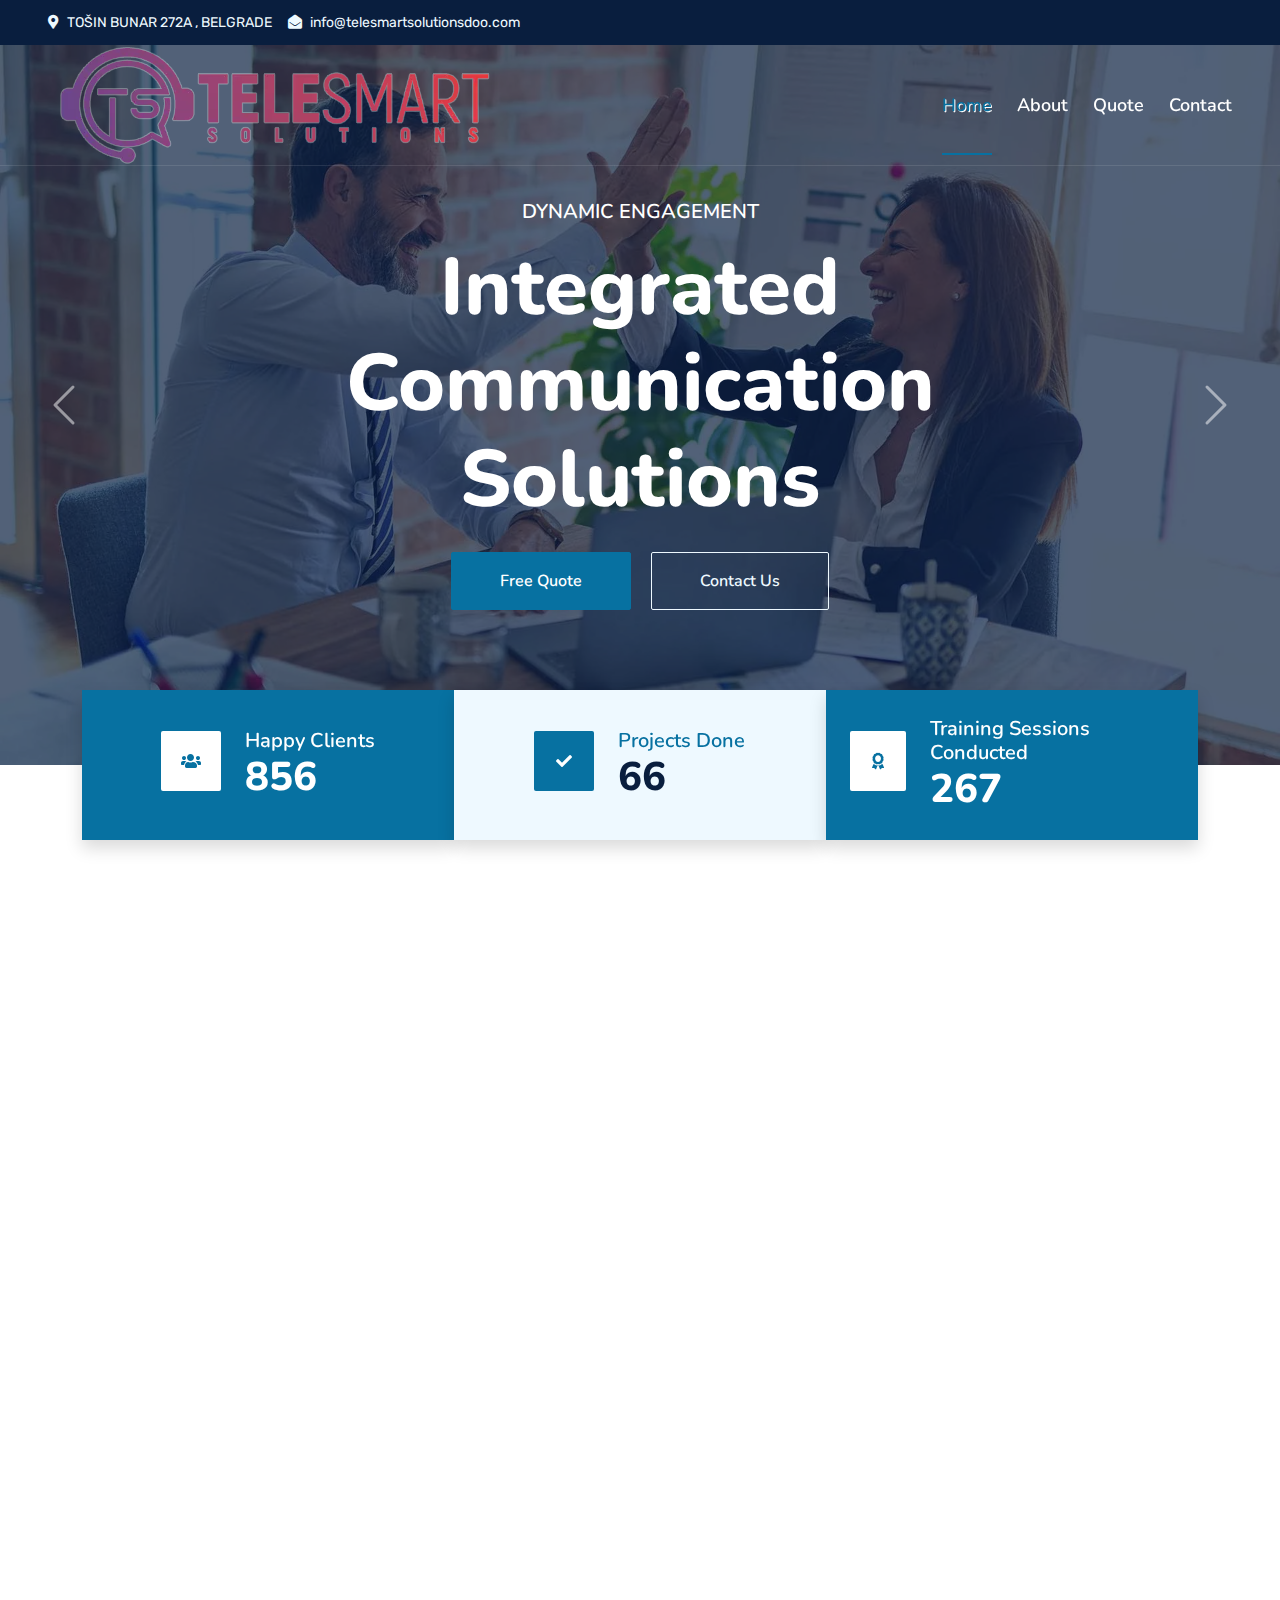
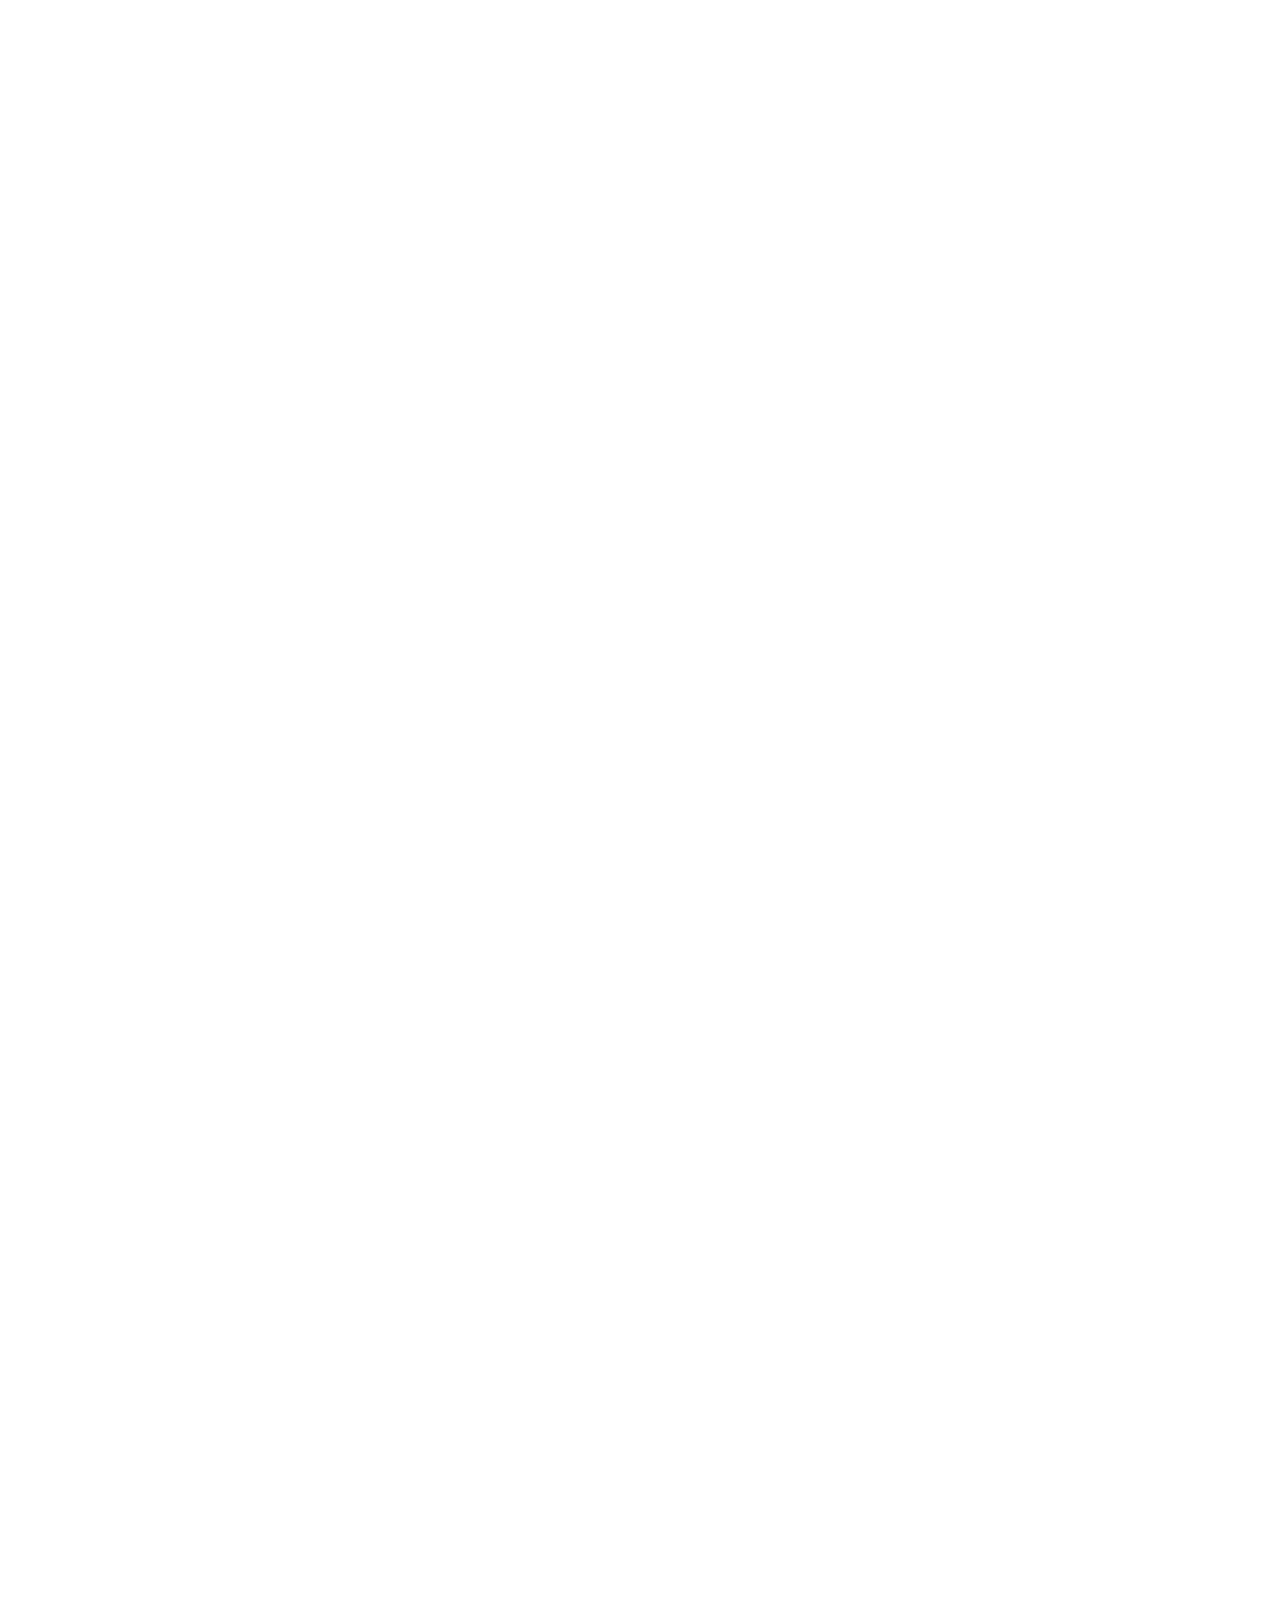
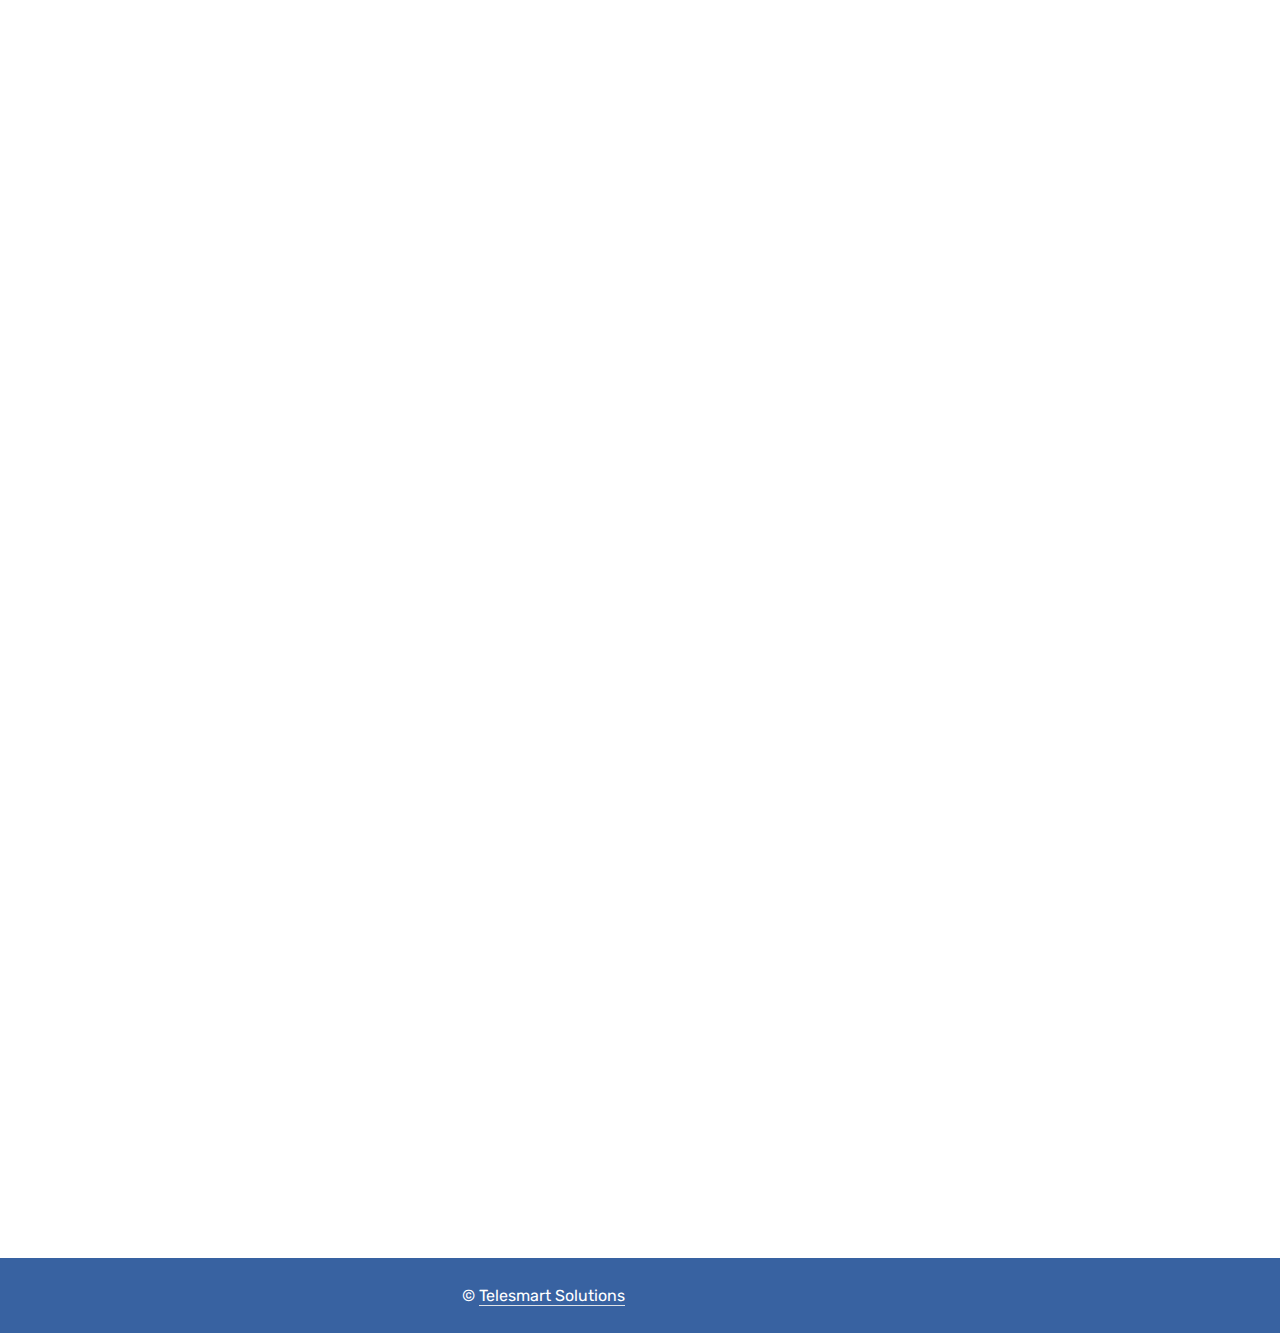
==== commit 34696b10: "labels" ====
--- a/index.html
+++ b/index.html
@@ -81,7 +81,7 @@
         <div id="header-carousel" class="carousel slide carousel-fade" data-bs-ride="carousel">
             <div class="carousel-inner">
                 <div class="carousel-item active">
-                    <img class="img-fluid" style="width: 100%; height: auto;" src="img/carousel-1.webp" alt="Image" aria-label="carousel 1">
+                    <img class="w-100" src="img/carousel-1.webp" alt="Image" aria-label="carousel 1">
                     <div class="carousel-caption d-flex flex-column align-items-center justify-content-center">
                         <div class="p-3" style="max-width: 900px;">
                             <h5 class="text-white text-uppercase mb-3 animated slideInDown">Dynamic Engagement</h5>
@@ -92,7 +92,7 @@
                     </div>
                 </div>
                 <div class="carousel-item">
-                    <img class="img-fluid" style="width: 100%; height: auto;" src="img/carousel-2.webp" loading="lazy" alt="Image" aria-label="carousel 2">
+                    <img class="w-100" src="img/carousel-2.webp" loading="lazy" alt="Image" aria-label="carousel 2">
                     <div class="carousel-caption d-flex flex-column align-items-center justify-content-center">
                         <div class="p-3" style="max-width: 900px;">
                             <h5 class="text-white text-uppercase mb-3 animated slideInDown">Purposeful Dialogue</h5>
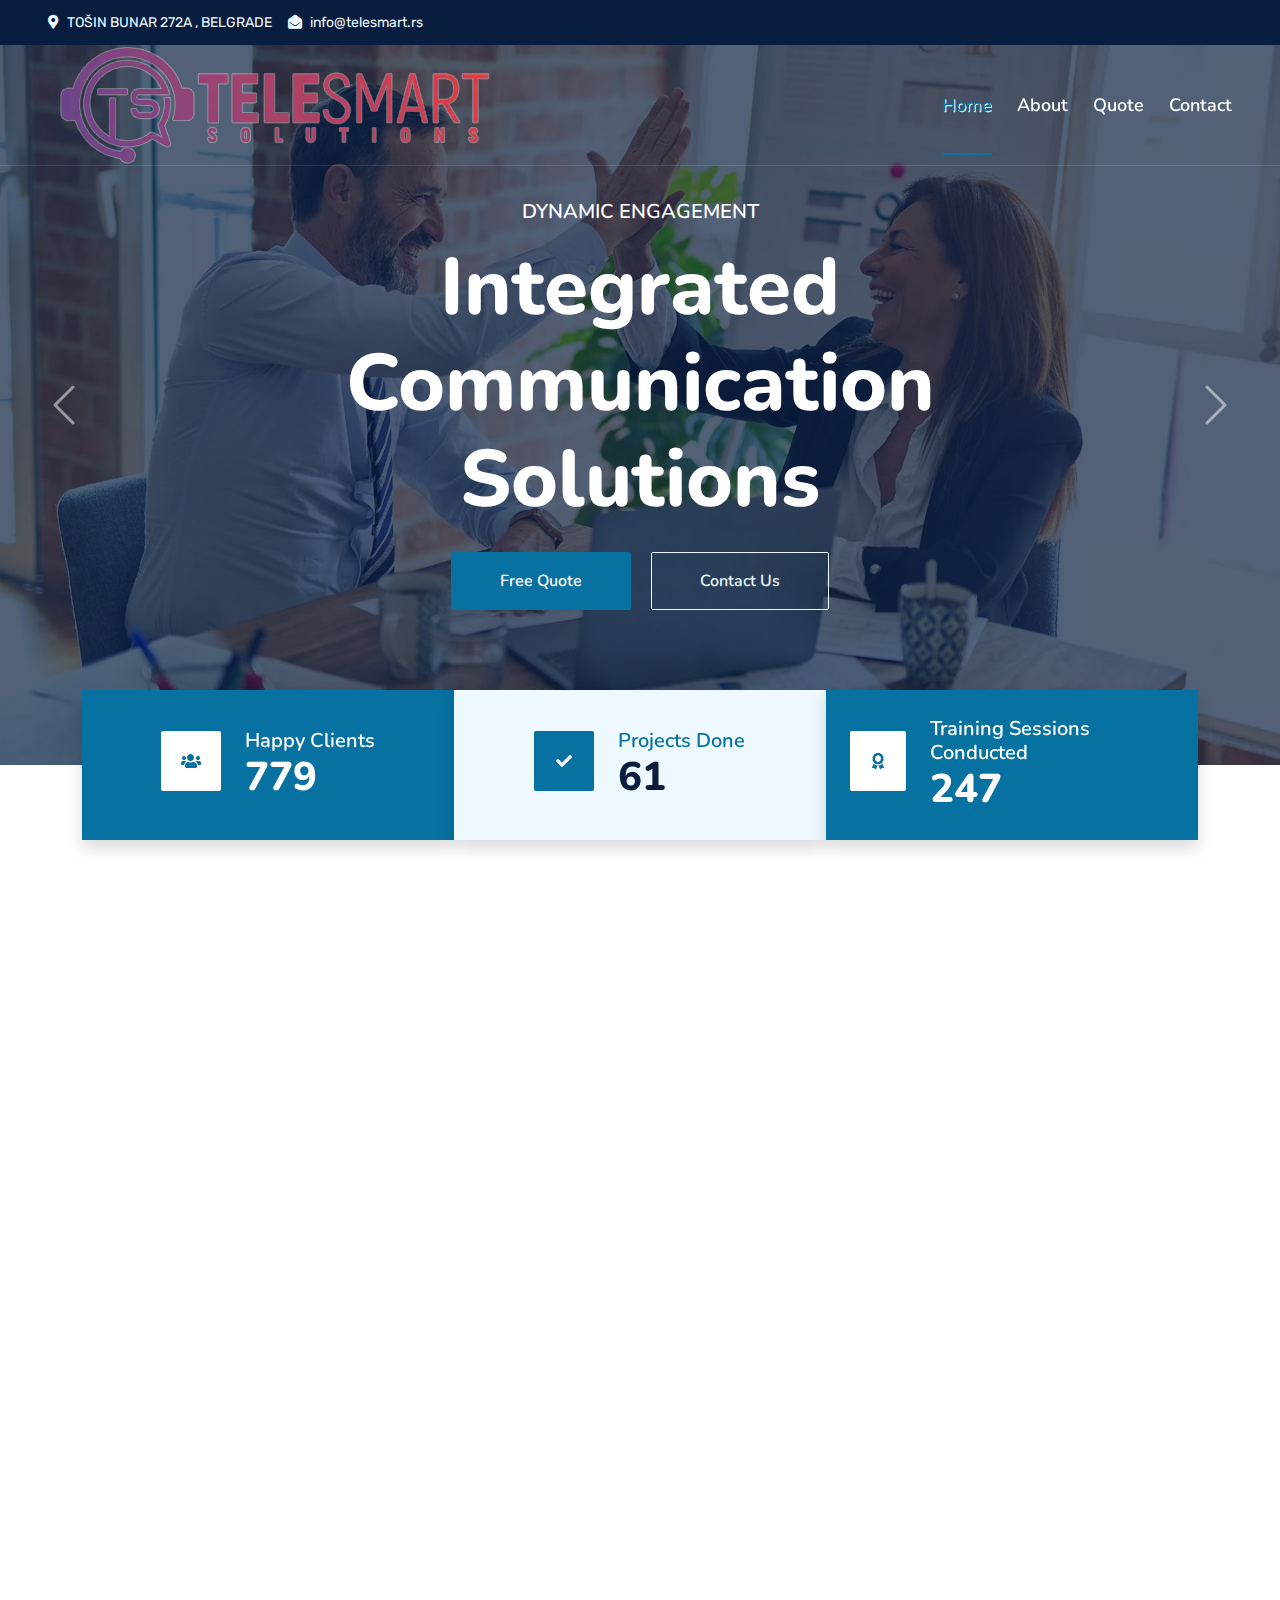
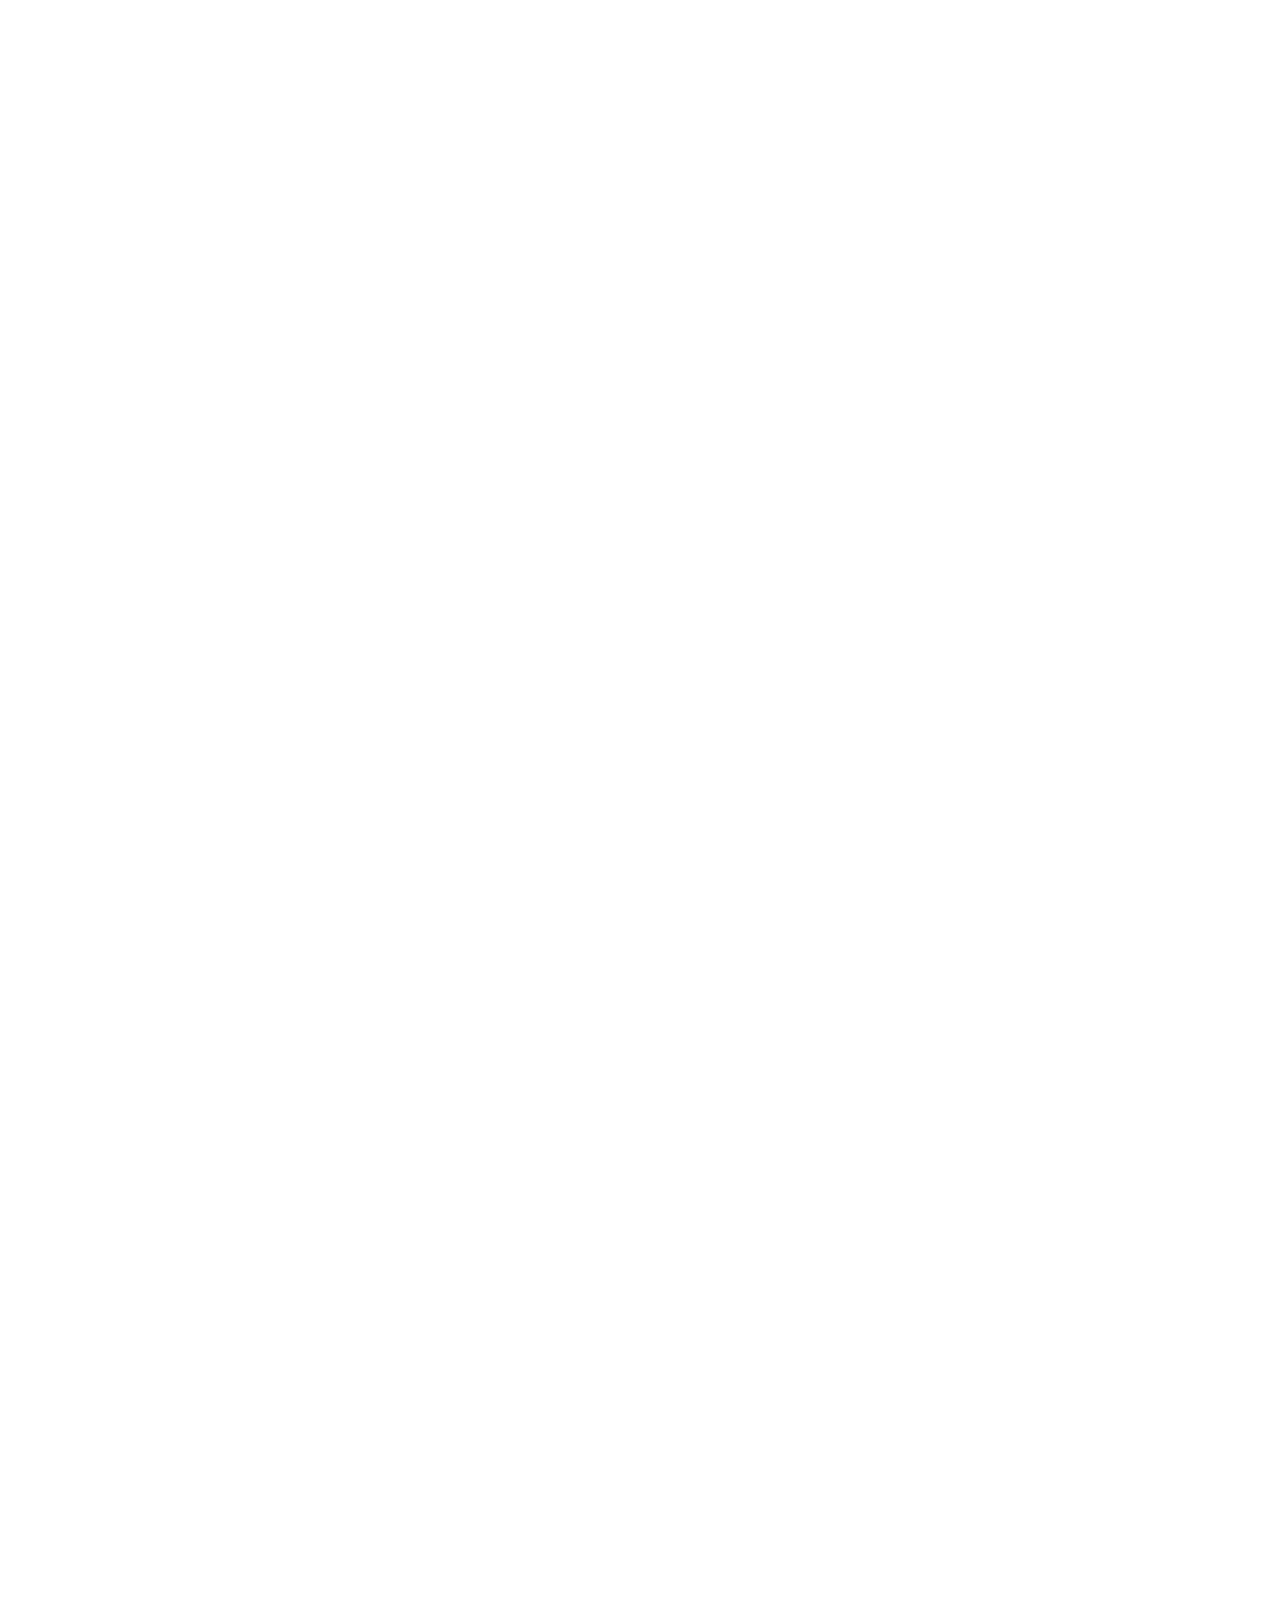
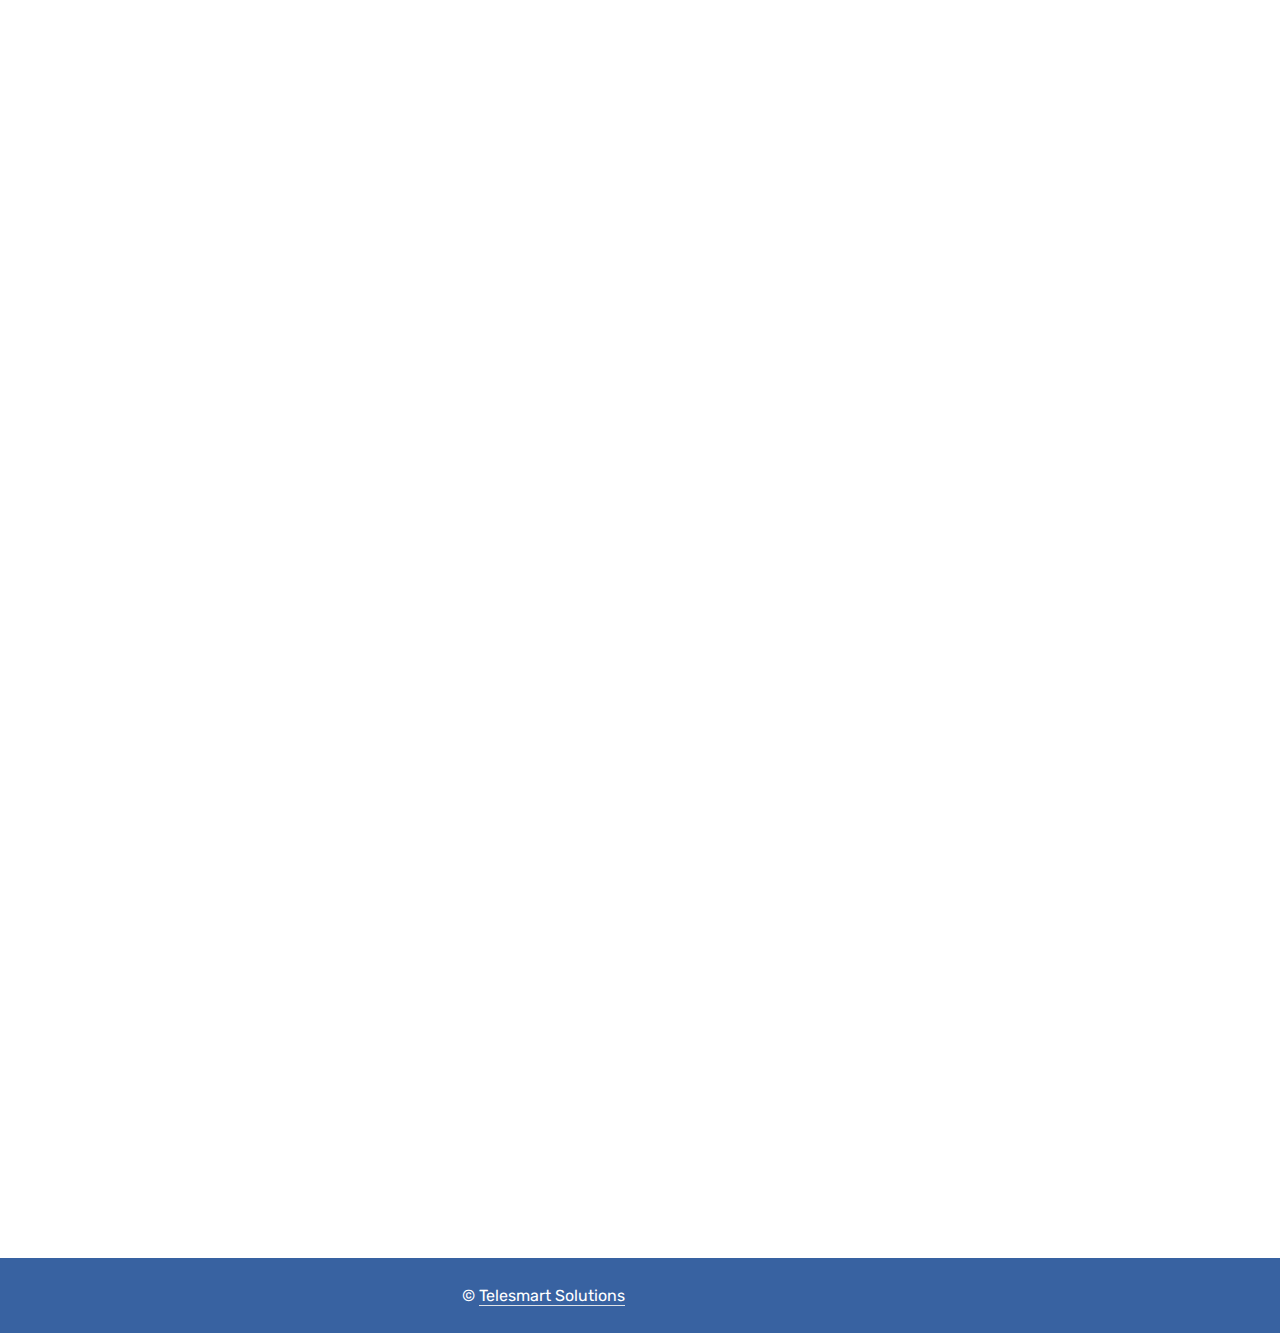
==== commit 128a28af: "mail restored" ====
--- a/index.html
+++ b/index.html
@@ -46,7 +46,7 @@
                 <div class="d-inline-flex align-items-center" style="height: 45px;">
                     <small class="me-3 text-light"><i class="fa fa-map-marker-alt me-2"></i>TOŠIN BUNAR 272A , BELGRADE</small>
                     <!-- <small class="me-3 text-light"><i class="fa fa-phone-alt me-2"></i>+012 345 6789</small> -->
-                    <small class="text-light"><i class="fa fa-envelope-open me-2"></i>info@telesmartsolutionsdoo.com</small>
+                    <small class="text-light"><i class="fa fa-envelope-open me-2"></i>info@telesmart.rs</small>
                 </div>
             </div>
 
@@ -432,7 +432,7 @@
                             </div>
                             <div class="d-flex mb-2">
                                 <i class="bi bi-envelope-open text-primary me-2"></i>
-                                <p class="mb-0">info@telesmartsolutionsdoo.com</p>
+                                <p class="mb-0">info@telesmart.rs</p>
                             </div>
                             <!-- <div class="d-flex mb-2">
                                 <i class="bi bi-telephone text-primary me-2"></i>
